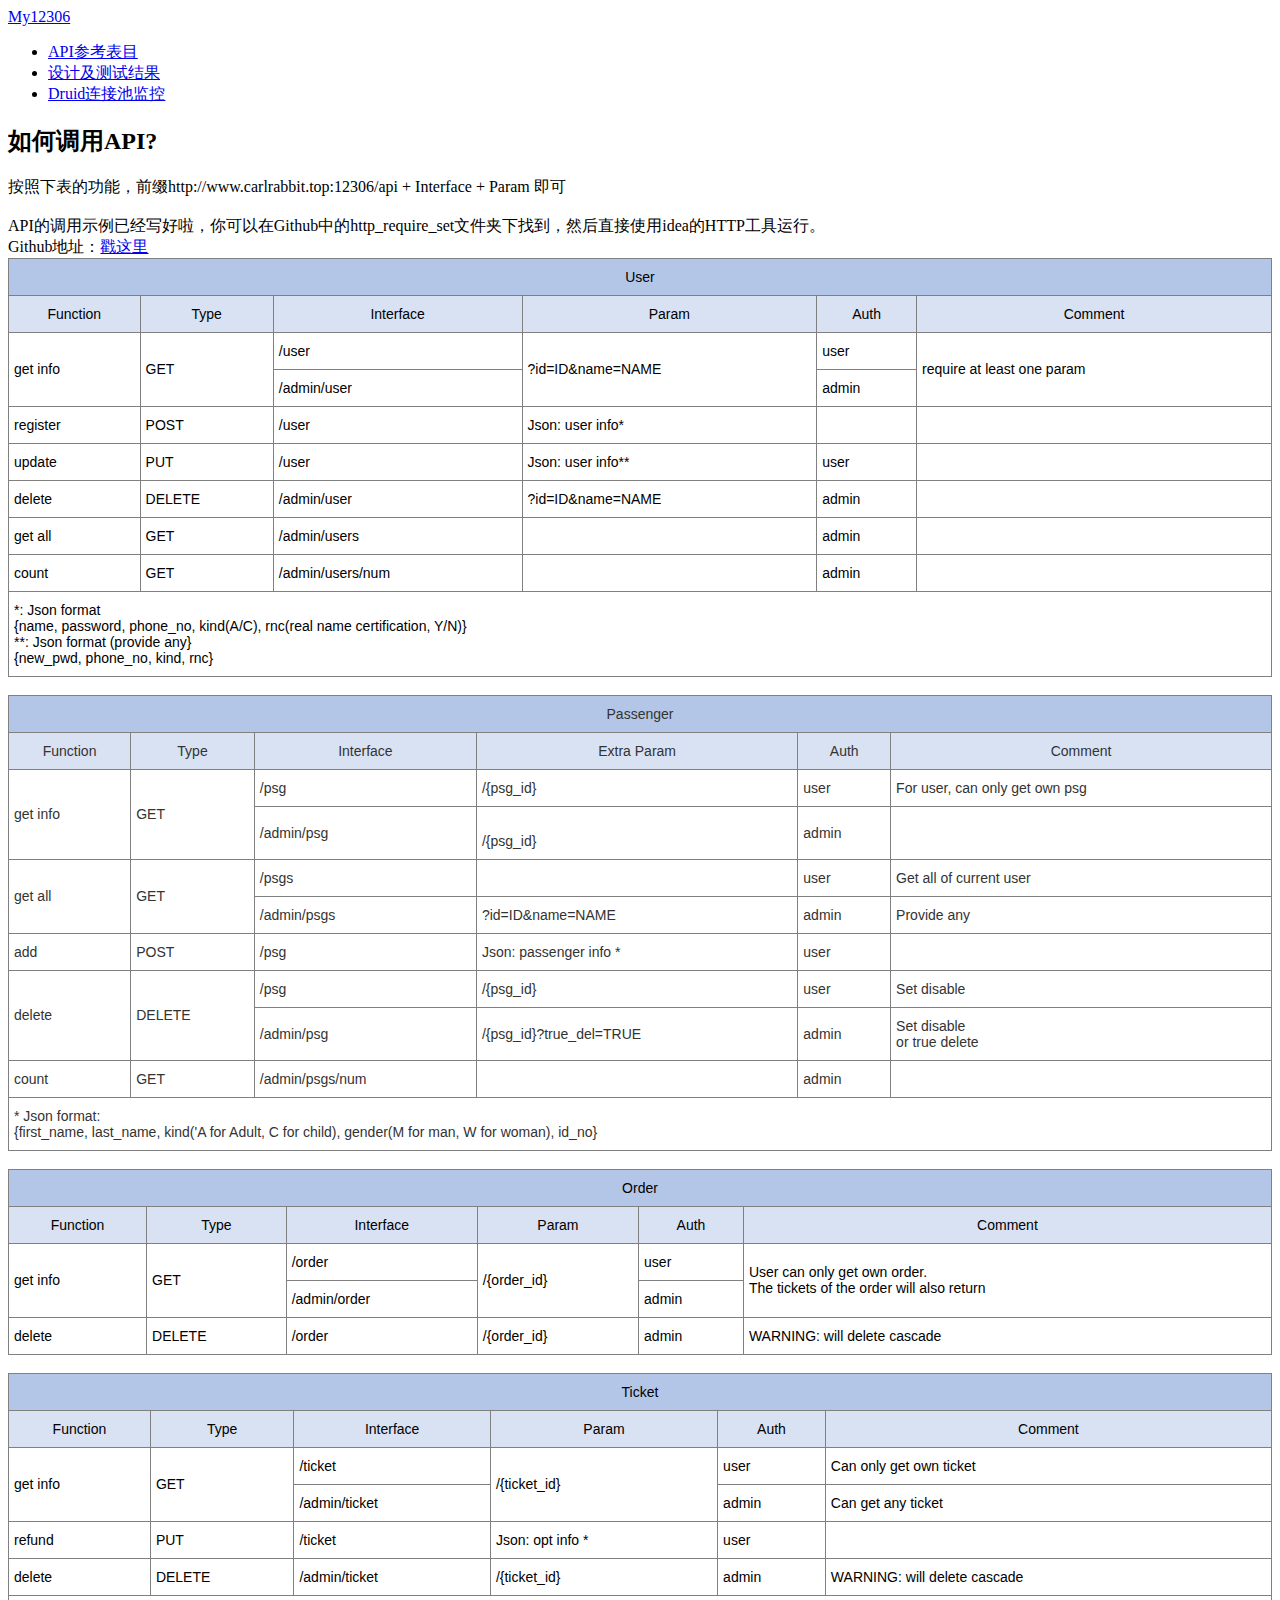
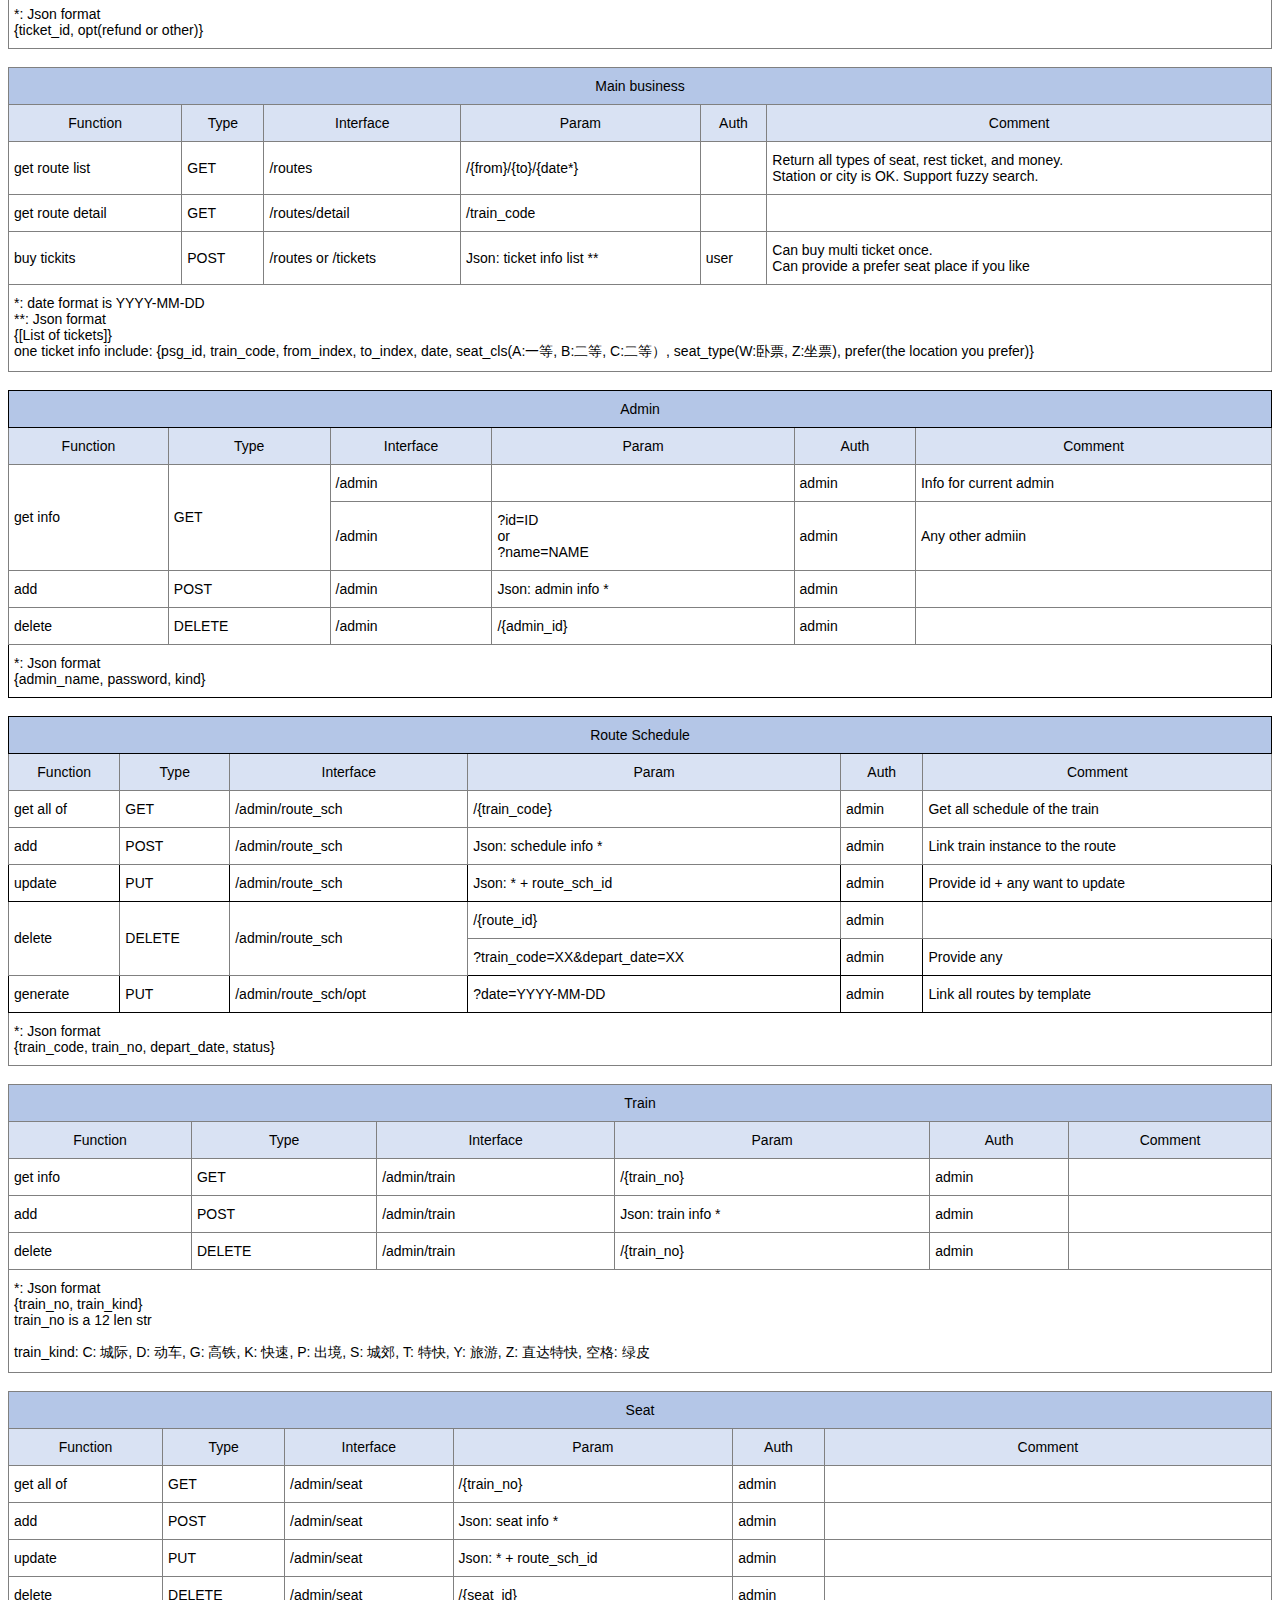
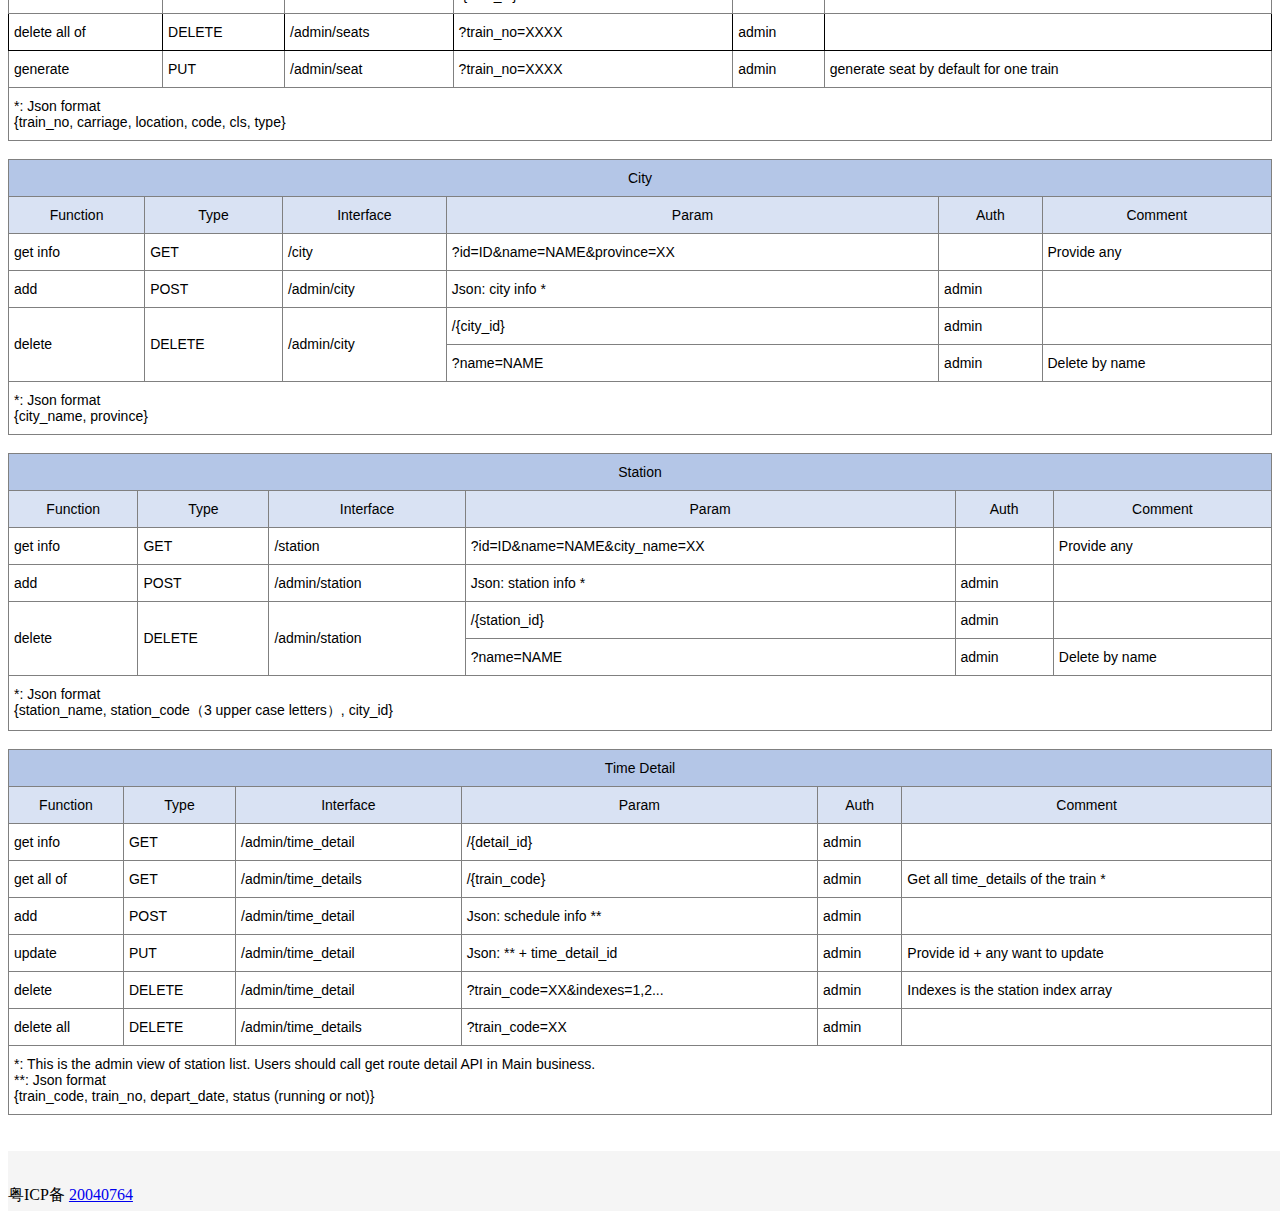
==== my12306_web/src/main/resources/static/api_help.html @ e2ba30c8 "web finished" ====
<!DOCTYPE html>
<html lang="en">
<head>
    <meta charset="utf-8">
    <meta http-equiv="X-UA-Compatible" content="IE=edge">
    <meta name="viewport" content="width=device-width, initial-scale=1">

    <title>My12306 API参考表目</title>

    <link href="/webjars/bootstrap/3.3.7/css/bootstrap.min.css" rel="stylesheet">
    <script src="/webjars/jquery/1.12.4/jquery.min.js"></script>
    <script src="/webjars/bootstrap/3.3.7/js/bootstrap.min.js"></script>
    <link href="css/style.css" rel="stylesheet">

</head>
<body>

<div class="container-fluid">
    <div class="row">
        <div class="col-md-12">
            <nav class="navbar navbar-default navbar-static-top" role="navigation">
                <div class="container-fluid">
                    <div class="navbar-header">
                        <a class="navbar-brand" href="index.html">My12306</a>
                    </div>
                    <div>
                        <ul class="nav navbar-nav">
                            <li><a href="api_help.html">API参考表目</a></li>
                            <li><a href="diagrams.html">设计及测试结果</a></li>
                            <li><a href="http://www.carlrabbit.top:12306/druid" target="_blank">
                                Druid连接池监控</a></li>
                        </ul>
                    </div>
                </div>
            </nav>

            <div class="jumbotron">
                <h2>
                    如何调用API?
                </h2>

                <div>
                    按照下表的功能，前缀http://www.carlrabbit.top:12306/api + Interface + Param 即可
                </div>
                <br>

                <div>
                    API的调用示例已经写好啦，你可以在Github中的http_require_set文件夹下找到，然后直接使用idea的HTTP工具运行。
                </div>


                <div>
                    Github地址：<a href="https://github.com/Carl-Rabbit/my12306">戳这里</a>
                </div>
            </div>
        </div>
    </div>

    <!--    user-->
    <div class="row col-md-10 col-md-offset-1">
        <table style="width:100%;border-collapse:collapse;border-spacing:0" class="tg">
            <thead>
            <tr>
                <th style="background-color:#b4c6e7;border-color:inherit;border-style:solid;border-width:1px;font-family:Arial, sans-serif;font-size:14px;font-weight:normal;overflow:hidden;padding:10px 5px;text-align:center;vertical-align:top;word-break:normal"
                    colspan="6">User
                </th>
            </tr>
            </thead>
            <tbody>
            <tr>
                <td style="background-color:#d9e2f3;border-color:inherit;border-style:solid;border-width:1px;font-family:Arial, sans-serif;font-size:14px;overflow:hidden;padding:10px 5px;text-align:center;vertical-align:middle;word-break:normal">
                    Function
                </td>
                <td style="background-color:#d9e2f3;border-color:inherit;border-style:solid;border-width:1px;font-family:Arial, sans-serif;font-size:14px;overflow:hidden;padding:10px 5px;text-align:center;vertical-align:middle;word-break:normal">
                    Type
                </td>
                <td style="background-color:#d9e2f3;border-color:inherit;border-style:solid;border-width:1px;font-family:Arial, sans-serif;font-size:14px;overflow:hidden;padding:10px 5px;text-align:center;vertical-align:middle;word-break:normal">
                    Interface
                </td>
                <td style="background-color:#d9e2f3;border-color:inherit;border-style:solid;border-width:1px;font-family:Arial, sans-serif;font-size:14px;overflow:hidden;padding:10px 5px;text-align:center;vertical-align:middle;word-break:normal">
                    Param
                </td>
                <td style="background-color:#d9e2f3;border-color:inherit;border-style:solid;border-width:1px;font-family:Arial, sans-serif;font-size:14px;overflow:hidden;padding:10px 5px;text-align:center;vertical-align:middle;word-break:normal">
                    Auth
                </td>
                <td style="background-color:#d9e2f3;border-color:inherit;border-style:solid;border-width:1px;font-family:Arial, sans-serif;font-size:14px;overflow:hidden;padding:10px 5px;text-align:center;vertical-align:middle;word-break:normal">
                    Comment
                </td>
            </tr>
            <tr>
                <td style="border-color:inherit;border-style:solid;border-width:1px;font-family:Arial, sans-serif;font-size:14px;overflow:hidden;padding:10px 5px;text-align:left;vertical-align:middle;word-break:normal"
                    rowspan="2">get info
                </td>
                <td style="border-color:inherit;border-style:solid;border-width:1px;font-family:Arial, sans-serif;font-size:14px;overflow:hidden;padding:10px 5px;text-align:left;vertical-align:middle;word-break:normal"
                    rowspan="2">GET
                </td>
                <td style="border-color:inherit;border-style:solid;border-width:1px;font-family:Arial, sans-serif;font-size:14px;overflow:hidden;padding:10px 5px;text-align:left;vertical-align:middle;word-break:normal">
                    /user
                </td>
                <td style="border-color:inherit;border-style:solid;border-width:1px;font-family:Arial, sans-serif;font-size:14px;overflow:hidden;padding:10px 5px;text-align:left;vertical-align:middle;word-break:normal"
                    rowspan="2"><span style="font-weight:400;font-style:normal">?id=ID&amp;name=NAME</span><br></td>
                <td style="border-color:inherit;border-style:solid;border-width:1px;font-family:Arial, sans-serif;font-size:14px;overflow:hidden;padding:10px 5px;text-align:left;vertical-align:middle;word-break:normal">
                    user
                </td>
                <td style="border-color:inherit;border-style:solid;border-width:1px;font-family:Arial, sans-serif;font-size:14px;overflow:hidden;padding:10px 5px;text-align:left;vertical-align:middle;word-break:normal"
                    rowspan="2"><span style="font-weight:400;font-style:normal">require at least one param</span><br>
                </td>
            </tr>
            <tr>
                <td style="border-color:inherit;border-style:solid;border-width:1px;font-family:Arial, sans-serif;font-size:14px;overflow:hidden;padding:10px 5px;text-align:left;vertical-align:middle;word-break:normal">
                    /admin/user
                </td>
                <td style="border-color:inherit;border-style:solid;border-width:1px;font-family:Arial, sans-serif;font-size:14px;overflow:hidden;padding:10px 5px;text-align:left;vertical-align:middle;word-break:normal">
                    admin
                </td>
            </tr>
            <tr>
                <td style="border-color:inherit;border-style:solid;border-width:1px;font-family:Arial, sans-serif;font-size:14px;overflow:hidden;padding:10px 5px;text-align:left;vertical-align:middle;word-break:normal">
                    register
                </td>
                <td style="border-color:inherit;border-style:solid;border-width:1px;font-family:Arial, sans-serif;font-size:14px;overflow:hidden;padding:10px 5px;text-align:left;vertical-align:middle;word-break:normal">
                    POST
                </td>
                <td style="border-color:inherit;border-style:solid;border-width:1px;font-family:Arial, sans-serif;font-size:14px;overflow:hidden;padding:10px 5px;text-align:left;vertical-align:middle;word-break:normal">
                    /user
                </td>
                <td style="border-color:inherit;border-style:solid;border-width:1px;font-family:Arial, sans-serif;font-size:14px;overflow:hidden;padding:10px 5px;text-align:left;vertical-align:middle;word-break:normal">
                    Json: user info*
                </td>
                <td style="border-color:inherit;border-style:solid;border-width:1px;font-family:Arial, sans-serif;font-size:14px;overflow:hidden;padding:10px 5px;text-align:left;vertical-align:middle;word-break:normal"></td>
                <td style="border-color:inherit;border-style:solid;border-width:1px;font-family:Arial, sans-serif;font-size:14px;overflow:hidden;padding:10px 5px;text-align:left;vertical-align:middle;word-break:normal"></td>
            </tr>
            <tr>
                <td style="border-color:inherit;border-style:solid;border-width:1px;font-family:Arial, sans-serif;font-size:14px;overflow:hidden;padding:10px 5px;text-align:left;vertical-align:middle;word-break:normal">
                    update
                </td>
                <td style="border-color:inherit;border-style:solid;border-width:1px;font-family:Arial, sans-serif;font-size:14px;overflow:hidden;padding:10px 5px;text-align:left;vertical-align:middle;word-break:normal">
                    PUT
                </td>
                <td style="border-color:inherit;border-style:solid;border-width:1px;font-family:Arial, sans-serif;font-size:14px;overflow:hidden;padding:10px 5px;text-align:left;vertical-align:middle;word-break:normal">
                    /user
                </td>
                <td style="border-color:inherit;border-style:solid;border-width:1px;font-family:Arial, sans-serif;font-size:14px;overflow:hidden;padding:10px 5px;text-align:left;vertical-align:middle;word-break:normal">
                    Json: user info**
                </td>
                <td style="border-color:inherit;border-style:solid;border-width:1px;font-family:Arial, sans-serif;font-size:14px;overflow:hidden;padding:10px 5px;text-align:left;vertical-align:middle;word-break:normal">
                    user
                </td>
                <td style="border-color:inherit;border-style:solid;border-width:1px;font-family:Arial, sans-serif;font-size:14px;overflow:hidden;padding:10px 5px;text-align:left;vertical-align:middle;word-break:normal"></td>
            </tr>
            <tr>
                <td style="border-color:inherit;border-style:solid;border-width:1px;font-family:Arial, sans-serif;font-size:14px;overflow:hidden;padding:10px 5px;text-align:left;vertical-align:top;word-break:normal">
                    delete
                </td>
                <td style="border-color:inherit;border-style:solid;border-width:1px;font-family:Arial, sans-serif;font-size:14px;overflow:hidden;padding:10px 5px;text-align:left;vertical-align:top;word-break:normal">
                    DELETE
                </td>
                <td style="border-color:inherit;border-style:solid;border-width:1px;font-family:Arial, sans-serif;font-size:14px;overflow:hidden;padding:10px 5px;text-align:left;vertical-align:top;word-break:normal">
                    /admin/user
                </td>
                <td style="border-color:inherit;border-style:solid;border-width:1px;font-family:Arial, sans-serif;font-size:14px;overflow:hidden;padding:10px 5px;text-align:left;vertical-align:top;word-break:normal">
                    ?id=ID&amp;name=NAME
                </td>
                <td style="border-color:inherit;border-style:solid;border-width:1px;font-family:Arial, sans-serif;font-size:14px;overflow:hidden;padding:10px 5px;text-align:left;vertical-align:top;word-break:normal">
                    admin
                </td>
                <td style="border-color:inherit;border-style:solid;border-width:1px;font-family:Arial, sans-serif;font-size:14px;overflow:hidden;padding:10px 5px;text-align:left;vertical-align:top;word-break:normal"></td>
            </tr>
            <tr>
                <td style="border-color:inherit;border-style:solid;border-width:1px;font-family:Arial, sans-serif;font-size:14px;overflow:hidden;padding:10px 5px;text-align:left;vertical-align:middle;word-break:normal">
                    get all
                </td>
                <td style="border-color:inherit;border-style:solid;border-width:1px;font-family:Arial, sans-serif;font-size:14px;overflow:hidden;padding:10px 5px;text-align:left;vertical-align:middle;word-break:normal">
                    GET
                </td>
                <td style="border-color:inherit;border-style:solid;border-width:1px;font-family:Arial, sans-serif;font-size:14px;overflow:hidden;padding:10px 5px;text-align:left;vertical-align:middle;word-break:normal">
                    /admin/users
                </td>
                <td style="border-color:inherit;border-style:solid;border-width:1px;font-family:Arial, sans-serif;font-size:14px;overflow:hidden;padding:10px 5px;text-align:left;vertical-align:middle;word-break:normal"></td>
                <td style="border-color:inherit;border-style:solid;border-width:1px;font-family:Arial, sans-serif;font-size:14px;overflow:hidden;padding:10px 5px;text-align:left;vertical-align:middle;word-break:normal">
                    admin
                </td>
                <td style="border-color:inherit;border-style:solid;border-width:1px;font-family:Arial, sans-serif;font-size:14px;overflow:hidden;padding:10px 5px;text-align:left;vertical-align:middle;word-break:normal"></td>
            </tr>
            <tr>
                <td style="border-color:inherit;border-style:solid;border-width:1px;font-family:Arial, sans-serif;font-size:14px;overflow:hidden;padding:10px 5px;text-align:left;vertical-align:middle;word-break:normal">
                    count
                </td>
                <td style="border-color:inherit;border-style:solid;border-width:1px;font-family:Arial, sans-serif;font-size:14px;overflow:hidden;padding:10px 5px;text-align:left;vertical-align:middle;word-break:normal">
                    GET
                </td>
                <td style="border-color:inherit;border-style:solid;border-width:1px;font-family:Arial, sans-serif;font-size:14px;overflow:hidden;padding:10px 5px;text-align:left;vertical-align:middle;word-break:normal">
                    /admin/users/num
                </td>
                <td style="border-color:inherit;border-style:solid;border-width:1px;font-family:Arial, sans-serif;font-size:14px;overflow:hidden;padding:10px 5px;text-align:left;vertical-align:middle;word-break:normal"></td>
                <td style="border-color:inherit;border-style:solid;border-width:1px;font-family:Arial, sans-serif;font-size:14px;overflow:hidden;padding:10px 5px;text-align:left;vertical-align:middle;word-break:normal">
                    admin
                </td>
                <td style="border-color:inherit;border-style:solid;border-width:1px;font-family:Arial, sans-serif;font-size:14px;overflow:hidden;padding:10px 5px;text-align:left;vertical-align:middle;word-break:normal"></td>
            </tr>
            <tr>
                <td style="border-color:inherit;border-style:solid;border-width:1px;font-family:Arial, sans-serif;font-size:14px;overflow:hidden;padding:10px 5px;text-align:left;vertical-align:top;word-break:normal"
                    colspan="6">*: Json format<br>{name, password, phone_no, kind(A/C), rnc(real name certification,
                    Y/N)}<br>**: Json format (provide any}<br>{new_pwd, phone_no, kind, rnc}
                </td>
            </tr>
            </tbody>
        </table>
    </div>

    <!--    psg-->
    <div class="row col-md-10 col-md-offset-1">
        <br>
        <table style="width:100%;border-collapse:collapse;border-spacing:0" class="tg">
            <thead>
            <tr>
                <th style="background-color:#b4c6e7;border-color:inherit;border-style:solid;border-width:1px;color:#333;font-family:Arial, sans-serif;font-size:14px;font-weight:normal;overflow:hidden;padding:10px 5px;text-align:center;vertical-align:top;word-break:normal"
                    colspan="6">Passenger
                </th>
            </tr>
            </thead>
            <tbody>
            <tr>
                <td style="background-color:#d9e2f3;border-color:inherit;border-style:solid;border-width:1px;color:#333;font-family:Arial, sans-serif;font-size:14px;overflow:hidden;padding:10px 5px;text-align:center;vertical-align:middle;word-break:normal">
                    Function
                </td>
                <td style="background-color:#d9e2f3;border-color:inherit;border-style:solid;border-width:1px;color:#333;font-family:Arial, sans-serif;font-size:14px;overflow:hidden;padding:10px 5px;text-align:center;vertical-align:middle;word-break:normal">
                    Type
                </td>
                <td style="background-color:#d9e2f3;border-color:inherit;border-style:solid;border-width:1px;color:#333;font-family:Arial, sans-serif;font-size:14px;overflow:hidden;padding:10px 5px;text-align:center;vertical-align:middle;word-break:normal">
                    Interface
                </td>
                <td style="background-color:#d9e2f3;border-color:inherit;border-style:solid;border-width:1px;color:#333;font-family:Arial, sans-serif;font-size:14px;overflow:hidden;padding:10px 5px;text-align:center;vertical-align:middle;word-break:normal">
                    Extra Param
                </td>
                <td style="background-color:#d9e2f3;border-color:inherit;border-style:solid;border-width:1px;color:#333;font-family:Arial, sans-serif;font-size:14px;overflow:hidden;padding:10px 5px;text-align:center;vertical-align:middle;word-break:normal">
                    Auth
                </td>
                <td style="background-color:#d9e2f3;border-color:inherit;border-style:solid;border-width:1px;color:#333;font-family:Arial, sans-serif;font-size:14px;overflow:hidden;padding:10px 5px;text-align:center;vertical-align:middle;word-break:normal">
                    Comment
                </td>
            </tr>
            <tr>
                <td style="background-color:#fff;border-color:inherit;border-style:solid;border-width:1px;color:#333;font-family:Arial, sans-serif;font-size:14px;overflow:hidden;padding:10px 5px;text-align:left;vertical-align:middle;word-break:normal"
                    rowspan="2">get info
                </td>
                <td style="background-color:#fff;border-color:inherit;border-style:solid;border-width:1px;color:#333;font-family:Arial, sans-serif;font-size:14px;overflow:hidden;padding:10px 5px;text-align:left;vertical-align:middle;word-break:normal"
                    rowspan="2">GET
                </td>
                <td style="background-color:#fff;border-color:inherit;border-style:solid;border-width:1px;color:#333;font-family:Arial, sans-serif;font-size:14px;overflow:hidden;padding:10px 5px;text-align:left;vertical-align:middle;word-break:normal">
                    /psg
                </td>
                <td style="background-color:#fff;border-color:inherit;border-style:solid;border-width:1px;color:#333;font-family:Arial, sans-serif;font-size:14px;overflow:hidden;padding:10px 5px;text-align:left;vertical-align:middle;word-break:normal">
                    /{psg_id}<br></td>
                <td style="background-color:#fff;border-color:inherit;border-style:solid;border-width:1px;color:#333;font-family:Arial, sans-serif;font-size:14px;overflow:hidden;padding:10px 5px;text-align:left;vertical-align:middle;word-break:normal">
                    user
                </td>
                <td style="background-color:#fff;border-color:inherit;border-style:solid;border-width:1px;color:#333;font-family:Arial, sans-serif;font-size:14px;overflow:hidden;padding:10px 5px;text-align:left;vertical-align:middle;word-break:normal">
                    For user, can only get own psg
                </td>
            </tr>
            <tr>
                <td style="background-color:#fff;border-color:inherit;border-style:solid;border-width:1px;color:#333;font-family:Arial, sans-serif;font-size:14px;overflow:hidden;padding:10px 5px;text-align:left;vertical-align:middle;word-break:normal">
                    /admin/psg
                </td>
                <td style="background-color:#fff;border-color:inherit;border-style:solid;border-width:1px;color:#333;font-family:Arial, sans-serif;font-size:14px;overflow:hidden;padding:10px 5px;text-align:left;vertical-align:middle;word-break:normal">
                    <br>/{psg_id}<br></td>
                <td style="background-color:#fff;border-color:inherit;border-style:solid;border-width:1px;color:#333;font-family:Arial, sans-serif;font-size:14px;overflow:hidden;padding:10px 5px;text-align:left;vertical-align:middle;word-break:normal">
                    admin
                </td>
                <td style="background-color:#fff;border-color:inherit;border-style:solid;border-width:1px;color:#333;font-family:Arial, sans-serif;font-size:14px;overflow:hidden;padding:10px 5px;text-align:left;vertical-align:middle;word-break:normal"></td>
            </tr>
            <tr>
                <td style="background-color:#fff;border-color:inherit;border-style:solid;border-width:1px;color:#333;font-family:Arial, sans-serif;font-size:14px;overflow:hidden;padding:10px 5px;text-align:left;vertical-align:middle;word-break:normal"
                    rowspan="2">get all
                </td>
                <td style="background-color:#fff;border-color:inherit;border-style:solid;border-width:1px;color:#333;font-family:Arial, sans-serif;font-size:14px;overflow:hidden;padding:10px 5px;text-align:left;vertical-align:middle;word-break:normal"
                    rowspan="2">GET
                </td>
                <td style="background-color:#fff;border-color:inherit;border-style:solid;border-width:1px;color:#333;font-family:Arial, sans-serif;font-size:14px;overflow:hidden;padding:10px 5px;text-align:left;vertical-align:middle;word-break:normal">
                    /psgs
                </td>
                <td style="background-color:#fff;border-color:inherit;border-style:solid;border-width:1px;color:#333;font-family:Arial, sans-serif;font-size:14px;overflow:hidden;padding:10px 5px;text-align:left;vertical-align:middle;word-break:normal"></td>
                <td style="background-color:#fff;border-color:inherit;border-style:solid;border-width:1px;color:#333;font-family:Arial, sans-serif;font-size:14px;overflow:hidden;padding:10px 5px;text-align:left;vertical-align:middle;word-break:normal">
                    user
                </td>
                <td style="background-color:#fff;border-color:inherit;border-style:solid;border-width:1px;color:#333;font-family:Arial, sans-serif;font-size:14px;overflow:hidden;padding:10px 5px;text-align:left;vertical-align:middle;word-break:normal">
                    Get all of current user
                </td>
            </tr>
            <tr>
                <td style="background-color:#fff;border-color:inherit;border-style:solid;border-width:1px;color:#333;font-family:Arial, sans-serif;font-size:14px;overflow:hidden;padding:10px 5px;text-align:left;vertical-align:middle;word-break:normal">
                    /admin/psgs
                </td>
                <td style="background-color:#fff;border-color:inherit;border-style:solid;border-width:1px;color:#333;font-family:Arial, sans-serif;font-size:14px;overflow:hidden;padding:10px 5px;text-align:left;vertical-align:middle;word-break:normal">
                    <span style="font-weight:400;font-style:normal">?id=ID&amp;name=NAME</span><br></td>
                <td style="background-color:#fff;border-color:inherit;border-style:solid;border-width:1px;color:#333;font-family:Arial, sans-serif;font-size:14px;overflow:hidden;padding:10px 5px;text-align:left;vertical-align:middle;word-break:normal">
                    admin
                </td>
                <td style="background-color:#fff;border-color:inherit;border-style:solid;border-width:1px;color:#333;font-family:Arial, sans-serif;font-size:14px;overflow:hidden;padding:10px 5px;text-align:left;vertical-align:middle;word-break:normal">
                    Provide any
                </td>
            </tr>
            <tr>
                <td style="background-color:#fff;border-color:inherit;border-style:solid;border-width:1px;color:#333;font-family:Arial, sans-serif;font-size:14px;overflow:hidden;padding:10px 5px;text-align:left;vertical-align:middle;word-break:normal">
                    add
                </td>
                <td style="background-color:#fff;border-color:inherit;border-style:solid;border-width:1px;color:#333;font-family:Arial, sans-serif;font-size:14px;overflow:hidden;padding:10px 5px;text-align:left;vertical-align:middle;word-break:normal">
                    POST
                </td>
                <td style="background-color:#fff;border-color:inherit;border-style:solid;border-width:1px;color:#333;font-family:Arial, sans-serif;font-size:14px;overflow:hidden;padding:10px 5px;text-align:left;vertical-align:middle;word-break:normal">
                    /psg
                </td>
                <td style="background-color:#fff;border-color:inherit;border-style:solid;border-width:1px;color:#333;font-family:Arial, sans-serif;font-size:14px;overflow:hidden;padding:10px 5px;text-align:left;vertical-align:middle;word-break:normal">
                    Json: passenger info *
                </td>
                <td style="background-color:#fff;border-color:inherit;border-style:solid;border-width:1px;color:#333;font-family:Arial, sans-serif;font-size:14px;overflow:hidden;padding:10px 5px;text-align:left;vertical-align:middle;word-break:normal">
                    user
                </td>
                <td style="background-color:#fff;border-color:inherit;border-style:solid;border-width:1px;color:#333;font-family:Arial, sans-serif;font-size:14px;overflow:hidden;padding:10px 5px;text-align:left;vertical-align:middle;word-break:normal"></td>
            </tr>
            <tr>
                <td style="background-color:#fff;border-color:inherit;border-style:solid;border-width:1px;color:#333;font-family:Arial, sans-serif;font-size:14px;overflow:hidden;padding:10px 5px;text-align:left;vertical-align:middle;word-break:normal"
                    rowspan="2">delete
                </td>
                <td style="background-color:#fff;border-color:inherit;border-style:solid;border-width:1px;color:#333;font-family:Arial, sans-serif;font-size:14px;overflow:hidden;padding:10px 5px;text-align:left;vertical-align:middle;word-break:normal"
                    rowspan="2">DELETE
                </td>
                <td style="background-color:#fff;border-color:inherit;border-style:solid;border-width:1px;color:#333;font-family:Arial, sans-serif;font-size:14px;overflow:hidden;padding:10px 5px;text-align:left;vertical-align:middle;word-break:normal">
                    <span style="font-weight:400;font-style:normal">/psg</span><br></td>
                <td style="background-color:#fff;border-color:inherit;border-style:solid;border-width:1px;color:#333;font-family:Arial, sans-serif;font-size:14px;overflow:hidden;padding:10px 5px;text-align:left;vertical-align:middle;word-break:normal">
                    /{psg_id}
                </td>
                <td style="background-color:#fff;border-color:inherit;border-style:solid;border-width:1px;color:#333;font-family:Arial, sans-serif;font-size:14px;overflow:hidden;padding:10px 5px;text-align:left;vertical-align:middle;word-break:normal">
                    user
                </td>
                <td style="background-color:#fff;border-color:inherit;border-style:solid;border-width:1px;color:#333;font-family:Arial, sans-serif;font-size:14px;overflow:hidden;padding:10px 5px;text-align:left;vertical-align:middle;word-break:normal">
                    Set disable
                </td>
            </tr>
            <tr>
                <td style="background-color:#fff;border-color:inherit;border-style:solid;border-width:1px;color:#333;font-family:Arial, sans-serif;font-size:14px;overflow:hidden;padding:10px 5px;text-align:left;vertical-align:middle;word-break:normal">
                    /admin<span style="font-weight:400;font-style:normal">/psg</span></td>
                <td style="background-color:#fff;border-color:inherit;border-style:solid;border-width:1px;color:#333;font-family:Arial, sans-serif;font-size:14px;overflow:hidden;padding:10px 5px;text-align:left;vertical-align:middle;word-break:normal">
                    /{psg_id}?true_del=TRUE
                </td>
                <td style="background-color:#fff;border-color:inherit;border-style:solid;border-width:1px;color:#333;font-family:Arial, sans-serif;font-size:14px;overflow:hidden;padding:10px 5px;text-align:left;vertical-align:middle;word-break:normal">
                    admin
                </td>
                <td style="background-color:#fff;border-color:inherit;border-style:solid;border-width:1px;color:#333;font-family:Arial, sans-serif;font-size:14px;overflow:hidden;padding:10px 5px;text-align:left;vertical-align:middle;word-break:normal">
                    Set disable<br>or true delete
                </td>
            </tr>
            <tr>
                <td style="background-color:#fff;border-color:inherit;border-style:solid;border-width:1px;color:#333;font-family:Arial, sans-serif;font-size:14px;overflow:hidden;padding:10px 5px;text-align:left;vertical-align:middle;word-break:normal">
                    count
                </td>
                <td style="background-color:#fff;border-color:inherit;border-style:solid;border-width:1px;color:#333;font-family:Arial, sans-serif;font-size:14px;overflow:hidden;padding:10px 5px;text-align:left;vertical-align:middle;word-break:normal">
                    GET
                </td>
                <td style="background-color:#fff;border-color:inherit;border-style:solid;border-width:1px;color:#333;font-family:Arial, sans-serif;font-size:14px;overflow:hidden;padding:10px 5px;text-align:left;vertical-align:middle;word-break:normal">
                    /admin/psgs/num
                </td>
                <td style="background-color:#fff;border-color:inherit;border-style:solid;border-width:1px;color:#333;font-family:Arial, sans-serif;font-size:14px;overflow:hidden;padding:10px 5px;text-align:left;vertical-align:middle;word-break:normal"></td>
                <td style="background-color:#fff;border-color:inherit;border-style:solid;border-width:1px;color:#333;font-family:Arial, sans-serif;font-size:14px;overflow:hidden;padding:10px 5px;text-align:left;vertical-align:middle;word-break:normal">
                    admin
                </td>
                <td style="background-color:#fff;border-color:inherit;border-style:solid;border-width:1px;color:#333;font-family:Arial, sans-serif;font-size:14px;overflow:hidden;padding:10px 5px;text-align:left;vertical-align:middle;word-break:normal"></td>
            </tr>
            <tr>
                <td style="background-color:#fff;border-color:inherit;border-style:solid;border-width:1px;color:#333;font-family:Arial, sans-serif;font-size:14px;overflow:hidden;padding:10px 5px;text-align:left;vertical-align:top;word-break:normal"
                    colspan="6">* Json format:<br>{first_name, last_name, kind('A for Adult, C for child), gender(M for
                    man, W for woman), id_no}
                </td>
            </tr>
            </tbody>
        </table>
    </div>

    <!--    order-->
    <div class="row col-md-10 col-md-offset-1">
        <br>
        <table style="width:100%;border-collapse:collapse;border-spacing:0" class="tg">
            <thead>
            <tr>
                <th style="background-color:#b4c6e7;border-color:inherit;border-style:solid;border-width:1px;font-family:Arial, sans-serif;font-size:14px;font-weight:normal;overflow:hidden;padding:10px 5px;text-align:center;vertical-align:top;word-break:normal"
                    colspan="6">Order
                </th>
            </tr>
            </thead>
            <tbody>
            <tr>
                <td style="background-color:#d9e2f3;border-color:inherit;border-style:solid;border-width:1px;font-family:Arial, sans-serif;font-size:14px;overflow:hidden;padding:10px 5px;text-align:center;vertical-align:middle;word-break:normal">
                    Function
                </td>
                <td style="background-color:#d9e2f3;border-color:inherit;border-style:solid;border-width:1px;font-family:Arial, sans-serif;font-size:14px;overflow:hidden;padding:10px 5px;text-align:center;vertical-align:middle;word-break:normal">
                    Type
                </td>
                <td style="background-color:#d9e2f3;border-color:inherit;border-style:solid;border-width:1px;font-family:Arial, sans-serif;font-size:14px;overflow:hidden;padding:10px 5px;text-align:center;vertical-align:middle;word-break:normal">
                    Interface
                </td>
                <td style="background-color:#d9e2f3;border-color:inherit;border-style:solid;border-width:1px;font-family:Arial, sans-serif;font-size:14px;overflow:hidden;padding:10px 5px;text-align:center;vertical-align:middle;word-break:normal">
                    Param
                </td>
                <td style="background-color:#d9e2f3;border-color:inherit;border-style:solid;border-width:1px;font-family:Arial, sans-serif;font-size:14px;overflow:hidden;padding:10px 5px;text-align:center;vertical-align:middle;word-break:normal">
                    Auth
                </td>
                <td style="background-color:#d9e2f3;border-color:inherit;border-style:solid;border-width:1px;font-family:Arial, sans-serif;font-size:14px;overflow:hidden;padding:10px 5px;text-align:center;vertical-align:middle;word-break:normal">
                    Comment
                </td>
            </tr>
            <tr>
                <td style="border-color:inherit;border-style:solid;border-width:1px;font-family:Arial, sans-serif;font-size:14px;overflow:hidden;padding:10px 5px;text-align:left;vertical-align:middle;word-break:normal"
                    rowspan="2">get info
                </td>
                <td style="border-color:inherit;border-style:solid;border-width:1px;font-family:Arial, sans-serif;font-size:14px;overflow:hidden;padding:10px 5px;text-align:left;vertical-align:middle;word-break:normal"
                    rowspan="2">GET
                </td>
                <td style="border-color:inherit;border-style:solid;border-width:1px;font-family:Arial, sans-serif;font-size:14px;overflow:hidden;padding:10px 5px;text-align:left;vertical-align:middle;word-break:normal">
                    /order
                </td>
                <td style="border-color:inherit;border-style:solid;border-width:1px;font-family:Arial, sans-serif;font-size:14px;overflow:hidden;padding:10px 5px;text-align:left;vertical-align:middle;word-break:normal"
                    rowspan="2"><span style="font-weight:400;font-style:normal">/{order_id}</span></td>
                <td style="border-color:inherit;border-style:solid;border-width:1px;font-family:Arial, sans-serif;font-size:14px;overflow:hidden;padding:10px 5px;text-align:left;vertical-align:middle;word-break:normal">
                    user
                </td>
                <td style="border-color:inherit;border-style:solid;border-width:1px;font-family:Arial, sans-serif;font-size:14px;overflow:hidden;padding:10px 5px;text-align:left;vertical-align:middle;word-break:normal"
                    rowspan="2">User can only get own order.<br>The tickets of the order will also return
                </td>
            </tr>
            <tr>
                <td style="border-color:inherit;border-style:solid;border-width:1px;font-family:Arial, sans-serif;font-size:14px;overflow:hidden;padding:10px 5px;text-align:left;vertical-align:middle;word-break:normal">
                    /admin/order
                </td>
                <td style="border-color:inherit;border-style:solid;border-width:1px;font-family:Arial, sans-serif;font-size:14px;overflow:hidden;padding:10px 5px;text-align:left;vertical-align:middle;word-break:normal">
                    admin
                </td>
            </tr>
            <tr>
                <td style="border-color:inherit;border-style:solid;border-width:1px;font-family:Arial, sans-serif;font-size:14px;overflow:hidden;padding:10px 5px;text-align:left;vertical-align:middle;word-break:normal">
                    delete
                </td>
                <td style="border-color:inherit;border-style:solid;border-width:1px;font-family:Arial, sans-serif;font-size:14px;overflow:hidden;padding:10px 5px;text-align:left;vertical-align:middle;word-break:normal">
                    DELETE
                </td>
                <td style="border-color:inherit;border-style:solid;border-width:1px;font-family:Arial, sans-serif;font-size:14px;overflow:hidden;padding:10px 5px;text-align:left;vertical-align:middle;word-break:normal">
                    /order
                </td>
                <td style="border-color:inherit;border-style:solid;border-width:1px;font-family:Arial, sans-serif;font-size:14px;overflow:hidden;padding:10px 5px;text-align:left;vertical-align:middle;word-break:normal">
                    /{order_id}
                </td>
                <td style="border-color:inherit;border-style:solid;border-width:1px;font-family:Arial, sans-serif;font-size:14px;overflow:hidden;padding:10px 5px;text-align:left;vertical-align:middle;word-break:normal">
                    admin
                </td>
                <td style="border-color:inherit;border-style:solid;border-width:1px;font-family:Arial, sans-serif;font-size:14px;overflow:hidden;padding:10px 5px;text-align:left;vertical-align:middle;word-break:normal">
                    WARNING: will delete cascade
                </td>
            </tr>
            </tbody>
        </table>
    </div>

    <!--    ticket-->
    <div class="row col-md-10 col-md-offset-1">
        <br>
        <table style="width:100%;border-collapse:collapse;border-spacing:0" class="tg">
            <thead>
            <tr>
                <th style="background-color:#b4c6e7;border-color:inherit;border-style:solid;border-width:1px;font-family:Arial, sans-serif;font-size:14px;font-weight:normal;overflow:hidden;padding:10px 5px;text-align:center;vertical-align:top;word-break:normal"
                    colspan="6">Ticket
                </th>
            </tr>
            </thead>
            <tbody>
            <tr>
                <td style="background-color:#d9e2f3;border-color:inherit;border-style:solid;border-width:1px;font-family:Arial, sans-serif;font-size:14px;overflow:hidden;padding:10px 5px;text-align:center;vertical-align:middle;word-break:normal">
                    Function
                </td>
                <td style="background-color:#d9e2f3;border-color:inherit;border-style:solid;border-width:1px;font-family:Arial, sans-serif;font-size:14px;overflow:hidden;padding:10px 5px;text-align:center;vertical-align:middle;word-break:normal">
                    Type
                </td>
                <td style="background-color:#d9e2f3;border-color:inherit;border-style:solid;border-width:1px;font-family:Arial, sans-serif;font-size:14px;overflow:hidden;padding:10px 5px;text-align:center;vertical-align:middle;word-break:normal">
                    Interface
                </td>
                <td style="background-color:#d9e2f3;border-color:inherit;border-style:solid;border-width:1px;font-family:Arial, sans-serif;font-size:14px;overflow:hidden;padding:10px 5px;text-align:center;vertical-align:middle;word-break:normal">
                    Param
                </td>
                <td style="background-color:#d9e2f3;border-color:inherit;border-style:solid;border-width:1px;font-family:Arial, sans-serif;font-size:14px;overflow:hidden;padding:10px 5px;text-align:center;vertical-align:middle;word-break:normal">
                    Auth
                </td>
                <td style="background-color:#d9e2f3;border-color:inherit;border-style:solid;border-width:1px;font-family:Arial, sans-serif;font-size:14px;overflow:hidden;padding:10px 5px;text-align:center;vertical-align:middle;word-break:normal">
                    Comment
                </td>
            </tr>
            <tr>
                <td style="border-color:inherit;border-style:solid;border-width:1px;font-family:Arial, sans-serif;font-size:14px;overflow:hidden;padding:10px 5px;text-align:left;vertical-align:middle;word-break:normal"
                    rowspan="2">get info
                </td>
                <td style="border-color:inherit;border-style:solid;border-width:1px;font-family:Arial, sans-serif;font-size:14px;overflow:hidden;padding:10px 5px;text-align:left;vertical-align:middle;word-break:normal"
                    rowspan="2">GET
                </td>
                <td style="border-color:inherit;border-style:solid;border-width:1px;font-family:Arial, sans-serif;font-size:14px;overflow:hidden;padding:10px 5px;text-align:left;vertical-align:middle;word-break:normal">
                    /ticket
                </td>
                <td style="border-color:inherit;border-style:solid;border-width:1px;font-family:Arial, sans-serif;font-size:14px;overflow:hidden;padding:10px 5px;text-align:left;vertical-align:middle;word-break:normal"
                    rowspan="2">/{ticket_id}
                </td>
                <td style="border-color:inherit;border-style:solid;border-width:1px;font-family:Arial, sans-serif;font-size:14px;overflow:hidden;padding:10px 5px;text-align:left;vertical-align:middle;word-break:normal">
                    user
                </td>
                <td style="border-color:inherit;border-style:solid;border-width:1px;font-family:Arial, sans-serif;font-size:14px;overflow:hidden;padding:10px 5px;text-align:left;vertical-align:middle;word-break:normal">
                    Can only get own ticket
                </td>
            </tr>
            <tr>
                <td style="border-color:inherit;border-style:solid;border-width:1px;font-family:Arial, sans-serif;font-size:14px;overflow:hidden;padding:10px 5px;text-align:left;vertical-align:top;word-break:normal">
                    /admin/ticket
                </td>
                <td style="border-color:inherit;border-style:solid;border-width:1px;font-family:Arial, sans-serif;font-size:14px;overflow:hidden;padding:10px 5px;text-align:left;vertical-align:top;word-break:normal">
                    admin
                </td>
                <td style="border-color:inherit;border-style:solid;border-width:1px;font-family:Arial, sans-serif;font-size:14px;overflow:hidden;padding:10px 5px;text-align:left;vertical-align:top;word-break:normal">
                    Can get any ticket
                </td>
            </tr>
            <tr>
                <td style="border-color:inherit;border-style:solid;border-width:1px;font-family:Arial, sans-serif;font-size:14px;overflow:hidden;padding:10px 5px;text-align:left;vertical-align:middle;word-break:normal">
                    refund
                </td>
                <td style="border-color:inherit;border-style:solid;border-width:1px;font-family:Arial, sans-serif;font-size:14px;overflow:hidden;padding:10px 5px;text-align:left;vertical-align:middle;word-break:normal">
                    PUT
                </td>
                <td style="border-color:inherit;border-style:solid;border-width:1px;font-family:Arial, sans-serif;font-size:14px;overflow:hidden;padding:10px 5px;text-align:left;vertical-align:middle;word-break:normal">
                    /ticket
                </td>
                <td style="border-color:inherit;border-style:solid;border-width:1px;font-family:Arial, sans-serif;font-size:14px;overflow:hidden;padding:10px 5px;text-align:left;vertical-align:middle;word-break:normal">
                    Json: opt info *
                </td>
                <td style="border-color:inherit;border-style:solid;border-width:1px;font-family:Arial, sans-serif;font-size:14px;overflow:hidden;padding:10px 5px;text-align:left;vertical-align:middle;word-break:normal">
                    user
                </td>
                <td style="border-color:inherit;border-style:solid;border-width:1px;font-family:Arial, sans-serif;font-size:14px;overflow:hidden;padding:10px 5px;text-align:left;vertical-align:middle;word-break:normal"></td>
            </tr>
            <tr>
                <td style="border-color:inherit;border-style:solid;border-width:1px;font-family:Arial, sans-serif;font-size:14px;overflow:hidden;padding:10px 5px;text-align:left;vertical-align:top;word-break:normal">
                    delete
                </td>
                <td style="border-color:inherit;border-style:solid;border-width:1px;font-family:Arial, sans-serif;font-size:14px;overflow:hidden;padding:10px 5px;text-align:left;vertical-align:top;word-break:normal">
                    DELETE
                </td>
                <td style="border-color:inherit;border-style:solid;border-width:1px;font-family:Arial, sans-serif;font-size:14px;overflow:hidden;padding:10px 5px;text-align:left;vertical-align:top;word-break:normal">
                    /admin/ticket
                </td>
                <td style="border-color:inherit;border-style:solid;border-width:1px;font-family:Arial, sans-serif;font-size:14px;overflow:hidden;padding:10px 5px;text-align:left;vertical-align:top;word-break:normal">
                    /{ticket_id}
                </td>
                <td style="border-color:inherit;border-style:solid;border-width:1px;font-family:Arial, sans-serif;font-size:14px;overflow:hidden;padding:10px 5px;text-align:left;vertical-align:top;word-break:normal">
                    admin
                </td>
                <td style="border-color:inherit;border-style:solid;border-width:1px;font-family:Arial, sans-serif;font-size:14px;overflow:hidden;padding:10px 5px;text-align:left;vertical-align:top;word-break:normal">
                    WARNING: will delete cascade
                </td>
            </tr>
            <tr>
                <td style="border-color:inherit;border-style:solid;border-width:1px;font-family:Arial, sans-serif;font-size:14px;overflow:hidden;padding:10px 5px;text-align:left;vertical-align:top;word-break:normal"
                    colspan="6">*: Json format<br>{ticket_id, opt(refund or other)}
                </td>
            </tr>
            </tbody>
        </table>
    </div>

    <!--    business-->
    <div class="row col-md-10 col-md-offset-1">
        <br>
        <table style="width:100%;border-collapse:collapse;border-spacing:0" class="tg">
            <thead>
            <tr>
                <th style="background-color:#b4c6e7;border-color:inherit;border-style:solid;border-width:1px;font-family:Arial, sans-serif;font-size:14px;font-weight:normal;overflow:hidden;padding:10px 5px;text-align:center;vertical-align:top;word-break:normal"
                    colspan="6">Main business
                </th>
            </tr>
            </thead>
            <tbody>
            <tr>
                <td style="background-color:#d9e2f3;border-color:inherit;border-style:solid;border-width:1px;font-family:Arial, sans-serif;font-size:14px;overflow:hidden;padding:10px 5px;text-align:center;vertical-align:middle;word-break:normal">
                    Function
                </td>
                <td style="background-color:#d9e2f3;border-color:inherit;border-style:solid;border-width:1px;font-family:Arial, sans-serif;font-size:14px;overflow:hidden;padding:10px 5px;text-align:center;vertical-align:middle;word-break:normal">
                    Type
                </td>
                <td style="background-color:#d9e2f3;border-color:inherit;border-style:solid;border-width:1px;font-family:Arial, sans-serif;font-size:14px;overflow:hidden;padding:10px 5px;text-align:center;vertical-align:middle;word-break:normal">
                    Interface
                </td>
                <td style="background-color:#d9e2f3;border-color:inherit;border-style:solid;border-width:1px;font-family:Arial, sans-serif;font-size:14px;overflow:hidden;padding:10px 5px;text-align:center;vertical-align:middle;word-break:normal">
                    Param
                </td>
                <td style="background-color:#d9e2f3;border-color:inherit;border-style:solid;border-width:1px;font-family:Arial, sans-serif;font-size:14px;overflow:hidden;padding:10px 5px;text-align:center;vertical-align:middle;word-break:normal">
                    Auth
                </td>
                <td style="background-color:#d9e2f3;border-color:inherit;border-style:solid;border-width:1px;font-family:Arial, sans-serif;font-size:14px;overflow:hidden;padding:10px 5px;text-align:center;vertical-align:middle;word-break:normal">
                    Comment
                </td>
            </tr>
            <tr>
                <td style="border-color:inherit;border-style:solid;border-width:1px;font-family:Arial, sans-serif;font-size:14px;overflow:hidden;padding:10px 5px;text-align:left;vertical-align:middle;word-break:normal">
                    get route list
                </td>
                <td style="border-color:inherit;border-style:solid;border-width:1px;font-family:Arial, sans-serif;font-size:14px;overflow:hidden;padding:10px 5px;text-align:left;vertical-align:middle;word-break:normal">
                    GET
                </td>
                <td style="border-color:inherit;border-style:solid;border-width:1px;font-family:Arial, sans-serif;font-size:14px;overflow:hidden;padding:10px 5px;text-align:left;vertical-align:middle;word-break:normal">
                    /routes
                </td>
                <td style="border-color:inherit;border-style:solid;border-width:1px;font-family:Arial, sans-serif;font-size:14px;overflow:hidden;padding:10px 5px;text-align:left;vertical-align:middle;word-break:normal">
                    <span style="font-weight:400;font-style:normal">/{from}/{to}/{date*}</span></td>
                <td style="border-color:inherit;border-style:solid;border-width:1px;font-family:Arial, sans-serif;font-size:14px;overflow:hidden;padding:10px 5px;text-align:left;vertical-align:middle;word-break:normal"></td>
                <td style="border-color:inherit;border-style:solid;border-width:1px;font-family:Arial, sans-serif;font-size:14px;overflow:hidden;padding:10px 5px;text-align:left;vertical-align:middle;word-break:normal">
                    Return all types of seat, rest ticket, and money.<br>Station or city is OK. Support fuzzy search.
                </td>
            </tr>
            <tr>
                <td style="border-color:inherit;border-style:solid;border-width:1px;font-family:Arial, sans-serif;font-size:14px;overflow:hidden;padding:10px 5px;text-align:left;vertical-align:middle;word-break:normal">
                    get route detail
                </td>
                <td style="border-color:inherit;border-style:solid;border-width:1px;font-family:Arial, sans-serif;font-size:14px;overflow:hidden;padding:10px 5px;text-align:left;vertical-align:middle;word-break:normal">
                    GET
                </td>
                <td style="border-color:inherit;border-style:solid;border-width:1px;font-family:Arial, sans-serif;font-size:14px;overflow:hidden;padding:10px 5px;text-align:left;vertical-align:middle;word-break:normal">
                    /routes/detail
                </td>
                <td style="border-color:inherit;border-style:solid;border-width:1px;font-family:Arial, sans-serif;font-size:14px;overflow:hidden;padding:10px 5px;text-align:left;vertical-align:middle;word-break:normal">
                    /train_code
                </td>
                <td style="border-color:inherit;border-style:solid;border-width:1px;font-family:Arial, sans-serif;font-size:14px;overflow:hidden;padding:10px 5px;text-align:left;vertical-align:middle;word-break:normal"></td>
                <td style="border-color:inherit;border-style:solid;border-width:1px;font-family:Arial, sans-serif;font-size:14px;overflow:hidden;padding:10px 5px;text-align:left;vertical-align:middle;word-break:normal"></td>
            </tr>
            <tr>
                <td style="border-color:inherit;border-style:solid;border-width:1px;font-family:Arial, sans-serif;font-size:14px;overflow:hidden;padding:10px 5px;text-align:left;vertical-align:middle;word-break:normal">
                    buy tickits
                </td>
                <td style="border-color:inherit;border-style:solid;border-width:1px;font-family:Arial, sans-serif;font-size:14px;overflow:hidden;padding:10px 5px;text-align:left;vertical-align:middle;word-break:normal">
                    POST
                </td>
                <td style="border-color:inherit;border-style:solid;border-width:1px;font-family:Arial, sans-serif;font-size:14px;overflow:hidden;padding:10px 5px;text-align:left;vertical-align:middle;word-break:normal">
                    /routes or /tickets
                </td>
                <td style="border-color:inherit;border-style:solid;border-width:1px;font-family:Arial, sans-serif;font-size:14px;overflow:hidden;padding:10px 5px;text-align:left;vertical-align:middle;word-break:normal">
                    Json: ticket info list **
                </td>
                <td style="border-color:inherit;border-style:solid;border-width:1px;font-family:Arial, sans-serif;font-size:14px;overflow:hidden;padding:10px 5px;text-align:left;vertical-align:middle;word-break:normal">
                    user
                </td>
                <td style="border-color:inherit;border-style:solid;border-width:1px;font-family:Arial, sans-serif;font-size:14px;overflow:hidden;padding:10px 5px;text-align:left;vertical-align:middle;word-break:normal">
                    Can buy multi ticket once. <br>Can provide a prefer seat place if you like
                </td>
            </tr>
            <tr>
                <td style="border-color:inherit;border-style:solid;border-width:1px;font-family:Arial, sans-serif;font-size:14px;overflow:hidden;padding:10px 5px;text-align:left;vertical-align:top;word-break:normal"
                    colspan="6">*: date format is YYYY-MM-DD<br>**: Json format<br>{[List of tickets]}<br>one ticket
                    info include: {psg_id, train_code, from_index, to_index, date, seat_cls(A:一等, B:二等, C:二等）,
                    seat_type(W:卧票, Z:坐票), prefer(the location you prefer)}
                </td>
            </tr>
            </tbody>
        </table>
    </div>

    <!--    admin-->
    <div class="row col-md-10 col-md-offset-1">
        <br>
        <table style="width:100%;border-collapse:collapse;border-spacing:0" class="tg">
            <thead>
            <tr>
                <th style="background-color:#b4c6e7;border-color:black;border-style:solid;border-width:1px;font-family:Arial, sans-serif;font-size:14px;font-weight:normal;overflow:hidden;padding:10px 5px;text-align:center;vertical-align:top;word-break:normal"
                    colspan="6">Admin
                </th>
            </tr>
            </thead>
            <tbody>
            <tr>
                <td style="background-color:#d9e2f3;border-color:inherit;border-style:solid;border-width:1px;font-family:Arial, sans-serif;font-size:14px;overflow:hidden;padding:10px 5px;text-align:center;vertical-align:middle;word-break:normal">
                    Function
                </td>
                <td style="background-color:#d9e2f3;border-color:inherit;border-style:solid;border-width:1px;font-family:Arial, sans-serif;font-size:14px;overflow:hidden;padding:10px 5px;text-align:center;vertical-align:middle;word-break:normal">
                    Type
                </td>
                <td style="background-color:#d9e2f3;border-color:inherit;border-style:solid;border-width:1px;font-family:Arial, sans-serif;font-size:14px;overflow:hidden;padding:10px 5px;text-align:center;vertical-align:middle;word-break:normal">
                    Interface
                </td>
                <td style="background-color:#d9e2f3;border-color:inherit;border-style:solid;border-width:1px;font-family:Arial, sans-serif;font-size:14px;overflow:hidden;padding:10px 5px;text-align:center;vertical-align:middle;word-break:normal">
                    Param
                </td>
                <td style="background-color:#d9e2f3;border-color:inherit;border-style:solid;border-width:1px;font-family:Arial, sans-serif;font-size:14px;overflow:hidden;padding:10px 5px;text-align:center;vertical-align:middle;word-break:normal">
                    Auth
                </td>
                <td style="background-color:#d9e2f3;border-color:inherit;border-style:solid;border-width:1px;font-family:Arial, sans-serif;font-size:14px;overflow:hidden;padding:10px 5px;text-align:center;vertical-align:middle;word-break:normal">
                    Comment
                </td>
            </tr>
            <tr>
                <td style="border-color:inherit;border-style:solid;border-width:1px;font-family:Arial, sans-serif;font-size:14px;overflow:hidden;padding:10px 5px;text-align:left;vertical-align:middle;word-break:normal"
                    rowspan="2">get info
                </td>
                <td style="border-color:inherit;border-style:solid;border-width:1px;font-family:Arial, sans-serif;font-size:14px;overflow:hidden;padding:10px 5px;text-align:left;vertical-align:middle;word-break:normal"
                    rowspan="2">GET
                </td>
                <td style="border-color:inherit;border-style:solid;border-width:1px;font-family:Arial, sans-serif;font-size:14px;overflow:hidden;padding:10px 5px;text-align:left;vertical-align:middle;word-break:normal">
                    /admin
                </td>
                <td style="border-color:inherit;border-style:solid;border-width:1px;font-family:Arial, sans-serif;font-size:14px;overflow:hidden;padding:10px 5px;text-align:left;vertical-align:middle;word-break:normal"></td>
                <td style="border-color:inherit;border-style:solid;border-width:1px;font-family:Arial, sans-serif;font-size:14px;overflow:hidden;padding:10px 5px;text-align:left;vertical-align:middle;word-break:normal">
                    admin
                </td>
                <td style="border-color:inherit;border-style:solid;border-width:1px;font-family:Arial, sans-serif;font-size:14px;overflow:hidden;padding:10px 5px;text-align:left;vertical-align:middle;word-break:normal">
                    Info for current admin
                </td>
            </tr>
            <tr>
                <td style="border-color:inherit;border-style:solid;border-width:1px;font-family:Arial, sans-serif;font-size:14px;overflow:hidden;padding:10px 5px;text-align:left;vertical-align:middle;word-break:normal">
                    /admin
                </td>
                <td style="border-color:inherit;border-style:solid;border-width:1px;font-family:Arial, sans-serif;font-size:14px;overflow:hidden;padding:10px 5px;text-align:left;vertical-align:middle;word-break:normal">
                    ?id=ID<br>or<br>?name=NAME
                </td>
                <td style="border-color:inherit;border-style:solid;border-width:1px;font-family:Arial, sans-serif;font-size:14px;overflow:hidden;padding:10px 5px;text-align:left;vertical-align:middle;word-break:normal">
                    admin
                </td>
                <td style="border-color:inherit;border-style:solid;border-width:1px;font-family:Arial, sans-serif;font-size:14px;overflow:hidden;padding:10px 5px;text-align:left;vertical-align:middle;word-break:normal">
                    Any other admiin
                </td>
            </tr>
            <tr>
                <td style="border-color:inherit;border-style:solid;border-width:1px;font-family:Arial, sans-serif;font-size:14px;overflow:hidden;padding:10px 5px;text-align:left;vertical-align:middle;word-break:normal">
                    add
                </td>
                <td style="border-color:inherit;border-style:solid;border-width:1px;font-family:Arial, sans-serif;font-size:14px;overflow:hidden;padding:10px 5px;text-align:left;vertical-align:middle;word-break:normal">
                    POST
                </td>
                <td style="border-color:inherit;border-style:solid;border-width:1px;font-family:Arial, sans-serif;font-size:14px;overflow:hidden;padding:10px 5px;text-align:left;vertical-align:middle;word-break:normal">
                    /admin
                </td>
                <td style="border-color:inherit;border-style:solid;border-width:1px;font-family:Arial, sans-serif;font-size:14px;overflow:hidden;padding:10px 5px;text-align:left;vertical-align:middle;word-break:normal">
                    Json: admin info *
                </td>
                <td style="border-color:inherit;border-style:solid;border-width:1px;font-family:Arial, sans-serif;font-size:14px;overflow:hidden;padding:10px 5px;text-align:left;vertical-align:middle;word-break:normal">
                    admin
                </td>
                <td style="border-color:inherit;border-style:solid;border-width:1px;font-family:Arial, sans-serif;font-size:14px;overflow:hidden;padding:10px 5px;text-align:left;vertical-align:middle;word-break:normal"></td>
            </tr>
            <tr>
                <td style="border-color:inherit;border-style:solid;border-width:1px;font-family:Arial, sans-serif;font-size:14px;overflow:hidden;padding:10px 5px;text-align:left;vertical-align:middle;word-break:normal">
                    delete
                </td>
                <td style="border-color:inherit;border-style:solid;border-width:1px;font-family:Arial, sans-serif;font-size:14px;overflow:hidden;padding:10px 5px;text-align:left;vertical-align:middle;word-break:normal">
                    DELETE
                </td>
                <td style="border-color:inherit;border-style:solid;border-width:1px;font-family:Arial, sans-serif;font-size:14px;overflow:hidden;padding:10px 5px;text-align:left;vertical-align:middle;word-break:normal">
                    /admin
                </td>
                <td style="border-color:inherit;border-style:solid;border-width:1px;font-family:Arial, sans-serif;font-size:14px;overflow:hidden;padding:10px 5px;text-align:left;vertical-align:middle;word-break:normal">
                    /{admin_id}
                </td>
                <td style="border-color:inherit;border-style:solid;border-width:1px;font-family:Arial, sans-serif;font-size:14px;overflow:hidden;padding:10px 5px;text-align:left;vertical-align:middle;word-break:normal">
                    admin
                </td>
                <td style="border-color:inherit;border-style:solid;border-width:1px;font-family:Arial, sans-serif;font-size:14px;overflow:hidden;padding:10px 5px;text-align:left;vertical-align:middle;word-break:normal"></td>
            </tr>
            <tr>
                <td style="border-color:black;border-style:solid;border-width:1px;font-family:Arial, sans-serif;font-size:14px;overflow:hidden;padding:10px 5px;text-align:left;vertical-align:top;word-break:normal"
                    colspan="6">*: Json format<br>{admin_name, password, kind}
                </td>
            </tr>
            </tbody>
        </table>
    </div>

    <!--    route schedule-->
    <div class="row col-md-10 col-md-offset-1">
        <br>
        <table style="width:100%;border-collapse:collapse;border-spacing:0" class="tg">
            <thead>
            <tr>
                <th style="background-color:#b4c6e7;border-color:black;border-style:solid;border-width:1px;font-family:Arial, sans-serif;font-size:14px;font-weight:normal;overflow:hidden;padding:10px 5px;text-align:center;vertical-align:top;word-break:normal"
                    colspan="6">Route Schedule
                </th>
            </tr>
            </thead>
            <tbody>
            <tr>
                <td style="background-color:#d9e2f3;border-color:inherit;border-style:solid;border-width:1px;font-family:Arial, sans-serif;font-size:14px;overflow:hidden;padding:10px 5px;text-align:center;vertical-align:middle;word-break:normal">
                    Function
                </td>
                <td style="background-color:#d9e2f3;border-color:inherit;border-style:solid;border-width:1px;font-family:Arial, sans-serif;font-size:14px;overflow:hidden;padding:10px 5px;text-align:center;vertical-align:middle;word-break:normal">
                    Type
                </td>
                <td style="background-color:#d9e2f3;border-color:inherit;border-style:solid;border-width:1px;font-family:Arial, sans-serif;font-size:14px;overflow:hidden;padding:10px 5px;text-align:center;vertical-align:middle;word-break:normal">
                    Interface
                </td>
                <td style="background-color:#d9e2f3;border-color:inherit;border-style:solid;border-width:1px;font-family:Arial, sans-serif;font-size:14px;overflow:hidden;padding:10px 5px;text-align:center;vertical-align:middle;word-break:normal">
                    Param
                </td>
                <td style="background-color:#d9e2f3;border-color:inherit;border-style:solid;border-width:1px;font-family:Arial, sans-serif;font-size:14px;overflow:hidden;padding:10px 5px;text-align:center;vertical-align:middle;word-break:normal">
                    Auth
                </td>
                <td style="background-color:#d9e2f3;border-color:inherit;border-style:solid;border-width:1px;font-family:Arial, sans-serif;font-size:14px;overflow:hidden;padding:10px 5px;text-align:center;vertical-align:middle;word-break:normal">
                    Comment
                </td>
            </tr>
            <tr>
                <td style="border-color:inherit;border-style:solid;border-width:1px;font-family:Arial, sans-serif;font-size:14px;overflow:hidden;padding:10px 5px;text-align:left;vertical-align:middle;word-break:normal">
                    get all of
                </td>
                <td style="border-color:inherit;border-style:solid;border-width:1px;font-family:Arial, sans-serif;font-size:14px;overflow:hidden;padding:10px 5px;text-align:left;vertical-align:middle;word-break:normal">
                    GET
                </td>
                <td style="border-color:inherit;border-style:solid;border-width:1px;font-family:Arial, sans-serif;font-size:14px;overflow:hidden;padding:10px 5px;text-align:left;vertical-align:middle;word-break:normal">
                    /admin/route_sch
                </td>
                <td style="border-color:inherit;border-style:solid;border-width:1px;font-family:Arial, sans-serif;font-size:14px;overflow:hidden;padding:10px 5px;text-align:left;vertical-align:middle;word-break:normal">
                    <span style="font-weight:400;font-style:normal">/{train_code}</span></td>
                <td style="border-color:inherit;border-style:solid;border-width:1px;font-family:Arial, sans-serif;font-size:14px;overflow:hidden;padding:10px 5px;text-align:left;vertical-align:middle;word-break:normal">
                    admin
                </td>
                <td style="border-color:inherit;border-style:solid;border-width:1px;font-family:Arial, sans-serif;font-size:14px;overflow:hidden;padding:10px 5px;text-align:left;vertical-align:middle;word-break:normal">
                    Get all schedule of the train
                </td>
            </tr>
            <tr>
                <td style="border-color:inherit;border-style:solid;border-width:1px;font-family:Arial, sans-serif;font-size:14px;overflow:hidden;padding:10px 5px;text-align:left;vertical-align:middle;word-break:normal">
                    add
                </td>
                <td style="border-color:inherit;border-style:solid;border-width:1px;font-family:Arial, sans-serif;font-size:14px;overflow:hidden;padding:10px 5px;text-align:left;vertical-align:middle;word-break:normal">
                    POST
                </td>
                <td style="border-color:inherit;border-style:solid;border-width:1px;font-family:Arial, sans-serif;font-size:14px;overflow:hidden;padding:10px 5px;text-align:left;vertical-align:middle;word-break:normal">
                    /admin/route_sch
                </td>
                <td style="border-color:inherit;border-style:solid;border-width:1px;font-family:Arial, sans-serif;font-size:14px;overflow:hidden;padding:10px 5px;text-align:left;vertical-align:middle;word-break:normal">
                    Json: schedule info *
                </td>
                <td style="border-color:inherit;border-style:solid;border-width:1px;font-family:Arial, sans-serif;font-size:14px;overflow:hidden;padding:10px 5px;text-align:left;vertical-align:middle;word-break:normal">
                    admin
                </td>
                <td style="border-color:inherit;border-style:solid;border-width:1px;font-family:Arial, sans-serif;font-size:14px;overflow:hidden;padding:10px 5px;text-align:left;vertical-align:middle;word-break:normal">
                    Link train instance to the route
                </td>
            </tr>
            <tr>
                <td style="border-color:black;border-style:solid;border-width:1px;font-family:Arial, sans-serif;font-size:14px;overflow:hidden;padding:10px 5px;text-align:left;vertical-align:top;word-break:normal">
                    update
                </td>
                <td style="border-color:black;border-style:solid;border-width:1px;font-family:Arial, sans-serif;font-size:14px;overflow:hidden;padding:10px 5px;text-align:left;vertical-align:top;word-break:normal">
                    PUT
                </td>
                <td style="border-color:black;border-style:solid;border-width:1px;font-family:Arial, sans-serif;font-size:14px;overflow:hidden;padding:10px 5px;text-align:left;vertical-align:top;word-break:normal">
                    /admin/route_sch
                </td>
                <td style="border-color:black;border-style:solid;border-width:1px;font-family:Arial, sans-serif;font-size:14px;overflow:hidden;padding:10px 5px;text-align:left;vertical-align:top;word-break:normal">
                    Json: * + route_sch_id
                </td>
                <td style="border-color:black;border-style:solid;border-width:1px;font-family:Arial, sans-serif;font-size:14px;overflow:hidden;padding:10px 5px;text-align:left;vertical-align:top;word-break:normal">
                    admin
                </td>
                <td style="border-color:black;border-style:solid;border-width:1px;font-family:Arial, sans-serif;font-size:14px;overflow:hidden;padding:10px 5px;text-align:left;vertical-align:top;word-break:normal">
                    Provide id + any want to update
                </td>
            </tr>
            <tr>
                <td style="border-color:inherit;border-style:solid;border-width:1px;font-family:Arial, sans-serif;font-size:14px;overflow:hidden;padding:10px 5px;text-align:left;vertical-align:middle;word-break:normal"
                    rowspan="2">delete
                </td>
                <td style="border-color:inherit;border-style:solid;border-width:1px;font-family:Arial, sans-serif;font-size:14px;overflow:hidden;padding:10px 5px;text-align:left;vertical-align:middle;word-break:normal"
                    rowspan="2">DELETE
                </td>
                <td style="border-color:inherit;border-style:solid;border-width:1px;font-family:Arial, sans-serif;font-size:14px;overflow:hidden;padding:10px 5px;text-align:left;vertical-align:middle;word-break:normal"
                    rowspan="2">/admin/route_sch
                </td>
                <td style="border-color:inherit;border-style:solid;border-width:1px;font-family:Arial, sans-serif;font-size:14px;overflow:hidden;padding:10px 5px;text-align:left;vertical-align:middle;word-break:normal">
                    /{route_id}
                </td>
                <td style="border-color:inherit;border-style:solid;border-width:1px;font-family:Arial, sans-serif;font-size:14px;overflow:hidden;padding:10px 5px;text-align:left;vertical-align:middle;word-break:normal">
                    admin
                </td>
                <td style="border-color:inherit;border-style:solid;border-width:1px;font-family:Arial, sans-serif;font-size:14px;overflow:hidden;padding:10px 5px;text-align:left;vertical-align:middle;word-break:normal"></td>
            </tr>
            <tr>
                <td style="border-color:black;border-style:solid;border-width:1px;font-family:Arial, sans-serif;font-size:14px;overflow:hidden;padding:10px 5px;text-align:left;vertical-align:top;word-break:normal">
                    ?train_code=XX&amp;depart_date=XX
                </td>
                <td style="border-color:black;border-style:solid;border-width:1px;font-family:Arial, sans-serif;font-size:14px;overflow:hidden;padding:10px 5px;text-align:left;vertical-align:top;word-break:normal">
                    admin
                </td>
                <td style="border-color:black;border-style:solid;border-width:1px;font-family:Arial, sans-serif;font-size:14px;overflow:hidden;padding:10px 5px;text-align:left;vertical-align:top;word-break:normal">
                    Provide any
                </td>
            </tr>
            <tr>
                <td style="border-color:black;border-style:solid;border-width:1px;font-family:Arial, sans-serif;font-size:14px;overflow:hidden;padding:10px 5px;text-align:left;vertical-align:top;word-break:normal">
                    generate
                </td>
                <td style="border-color:black;border-style:solid;border-width:1px;font-family:Arial, sans-serif;font-size:14px;overflow:hidden;padding:10px 5px;text-align:left;vertical-align:top;word-break:normal">
                    PUT
                </td>
                <td style="border-color:black;border-style:solid;border-width:1px;font-family:Arial, sans-serif;font-size:14px;overflow:hidden;padding:10px 5px;text-align:left;vertical-align:top;word-break:normal">
                    /admin/route_sch/opt
                </td>
                <td style="border-color:black;border-style:solid;border-width:1px;font-family:Arial, sans-serif;font-size:14px;overflow:hidden;padding:10px 5px;text-align:left;vertical-align:top;word-break:normal">
                    ?date=YYYY-MM-DD
                </td>
                <td style="border-color:black;border-style:solid;border-width:1px;font-family:Arial, sans-serif;font-size:14px;overflow:hidden;padding:10px 5px;text-align:left;vertical-align:top;word-break:normal">
                    admin
                </td>
                <td style="border-color:black;border-style:solid;border-width:1px;font-family:Arial, sans-serif;font-size:14px;overflow:hidden;padding:10px 5px;text-align:left;vertical-align:top;word-break:normal">
                    Link all routes by template
                </td>
            </tr>
            <tr>
                <td style="border-color:inherit;border-style:solid;border-width:1px;font-family:Arial, sans-serif;font-size:14px;overflow:hidden;padding:10px 5px;text-align:left;vertical-align:top;word-break:normal"
                    colspan="6">*: Json format<br>{train_code, train_no, depart_date, status}
                </td>
            </tr>
            </tbody>
        </table>
    </div>

    <!--    train-->
    <div class="row col-md-10 col-md-offset-1">
        <br>
        <table style="width:100%;border-collapse:collapse;border-spacing:0" class="tg">
            <thead>
            <tr>
                <th style="background-color:#b4c6e7;border-color:inherit;border-style:solid;border-width:1px;font-family:Arial, sans-serif;font-size:14px;font-weight:normal;overflow:hidden;padding:10px 5px;text-align:center;vertical-align:top;word-break:normal"
                    colspan="6">Train
                </th>
            </tr>
            </thead>
            <tbody>
            <tr>
                <td style="background-color:#d9e2f3;border-color:inherit;border-style:solid;border-width:1px;font-family:Arial, sans-serif;font-size:14px;overflow:hidden;padding:10px 5px;text-align:center;vertical-align:middle;word-break:normal">
                    Function
                </td>
                <td style="background-color:#d9e2f3;border-color:inherit;border-style:solid;border-width:1px;font-family:Arial, sans-serif;font-size:14px;overflow:hidden;padding:10px 5px;text-align:center;vertical-align:middle;word-break:normal">
                    Type
                </td>
                <td style="background-color:#d9e2f3;border-color:inherit;border-style:solid;border-width:1px;font-family:Arial, sans-serif;font-size:14px;overflow:hidden;padding:10px 5px;text-align:center;vertical-align:middle;word-break:normal">
                    Interface
                </td>
                <td style="background-color:#d9e2f3;border-color:inherit;border-style:solid;border-width:1px;font-family:Arial, sans-serif;font-size:14px;overflow:hidden;padding:10px 5px;text-align:center;vertical-align:middle;word-break:normal">
                    Param
                </td>
                <td style="background-color:#d9e2f3;border-color:inherit;border-style:solid;border-width:1px;font-family:Arial, sans-serif;font-size:14px;overflow:hidden;padding:10px 5px;text-align:center;vertical-align:middle;word-break:normal">
                    Auth
                </td>
                <td style="background-color:#d9e2f3;border-color:inherit;border-style:solid;border-width:1px;font-family:Arial, sans-serif;font-size:14px;overflow:hidden;padding:10px 5px;text-align:center;vertical-align:middle;word-break:normal">
                    Comment
                </td>
            </tr>
            <tr>
                <td style="border-color:inherit;border-style:solid;border-width:1px;font-family:Arial, sans-serif;font-size:14px;overflow:hidden;padding:10px 5px;text-align:left;vertical-align:middle;word-break:normal">
                    get info
                </td>
                <td style="border-color:inherit;border-style:solid;border-width:1px;font-family:Arial, sans-serif;font-size:14px;overflow:hidden;padding:10px 5px;text-align:left;vertical-align:middle;word-break:normal">
                    GET
                </td>
                <td style="border-color:inherit;border-style:solid;border-width:1px;font-family:Arial, sans-serif;font-size:14px;overflow:hidden;padding:10px 5px;text-align:left;vertical-align:middle;word-break:normal">
                    /admin/train
                </td>
                <td style="border-color:inherit;border-style:solid;border-width:1px;font-family:Arial, sans-serif;font-size:14px;overflow:hidden;padding:10px 5px;text-align:left;vertical-align:middle;word-break:normal">
                    <span style="font-weight:400;font-style:normal">/{train_no}</span></td>
                <td style="border-color:inherit;border-style:solid;border-width:1px;font-family:Arial, sans-serif;font-size:14px;overflow:hidden;padding:10px 5px;text-align:left;vertical-align:middle;word-break:normal">
                    admin
                </td>
                <td style="border-color:inherit;border-style:solid;border-width:1px;font-family:Arial, sans-serif;font-size:14px;overflow:hidden;padding:10px 5px;text-align:left;vertical-align:middle;word-break:normal"></td>
            </tr>
            <tr>
                <td style="border-color:inherit;border-style:solid;border-width:1px;font-family:Arial, sans-serif;font-size:14px;overflow:hidden;padding:10px 5px;text-align:left;vertical-align:middle;word-break:normal">
                    add
                </td>
                <td style="border-color:inherit;border-style:solid;border-width:1px;font-family:Arial, sans-serif;font-size:14px;overflow:hidden;padding:10px 5px;text-align:left;vertical-align:middle;word-break:normal">
                    POST
                </td>
                <td style="border-color:inherit;border-style:solid;border-width:1px;font-family:Arial, sans-serif;font-size:14px;overflow:hidden;padding:10px 5px;text-align:left;vertical-align:middle;word-break:normal">
                    /admin/train
                </td>
                <td style="border-color:inherit;border-style:solid;border-width:1px;font-family:Arial, sans-serif;font-size:14px;overflow:hidden;padding:10px 5px;text-align:left;vertical-align:middle;word-break:normal">
                    Json: train info *
                </td>
                <td style="border-color:inherit;border-style:solid;border-width:1px;font-family:Arial, sans-serif;font-size:14px;overflow:hidden;padding:10px 5px;text-align:left;vertical-align:middle;word-break:normal">
                    admin
                </td>
                <td style="border-color:inherit;border-style:solid;border-width:1px;font-family:Arial, sans-serif;font-size:14px;overflow:hidden;padding:10px 5px;text-align:left;vertical-align:middle;word-break:normal"></td>
            </tr>
            <tr>
                <td style="border-color:inherit;border-style:solid;border-width:1px;font-family:Arial, sans-serif;font-size:14px;overflow:hidden;padding:10px 5px;text-align:left;vertical-align:middle;word-break:normal">
                    delete
                </td>
                <td style="border-color:inherit;border-style:solid;border-width:1px;font-family:Arial, sans-serif;font-size:14px;overflow:hidden;padding:10px 5px;text-align:left;vertical-align:middle;word-break:normal">
                    DELETE
                </td>
                <td style="border-color:inherit;border-style:solid;border-width:1px;font-family:Arial, sans-serif;font-size:14px;overflow:hidden;padding:10px 5px;text-align:left;vertical-align:middle;word-break:normal">
                    /admin/train
                </td>
                <td style="border-color:inherit;border-style:solid;border-width:1px;font-family:Arial, sans-serif;font-size:14px;overflow:hidden;padding:10px 5px;text-align:left;vertical-align:middle;word-break:normal">
                    /{train_no}
                </td>
                <td style="border-color:inherit;border-style:solid;border-width:1px;font-family:Arial, sans-serif;font-size:14px;overflow:hidden;padding:10px 5px;text-align:left;vertical-align:middle;word-break:normal">
                    admin
                </td>
                <td style="border-color:inherit;border-style:solid;border-width:1px;font-family:Arial, sans-serif;font-size:14px;overflow:hidden;padding:10px 5px;text-align:left;vertical-align:middle;word-break:normal"></td>
            </tr>
            <tr>
                <td style="border-color:inherit;border-style:solid;border-width:1px;font-family:Arial, sans-serif;font-size:14px;overflow:hidden;padding:10px 5px;text-align:left;vertical-align:top;word-break:normal"
                    colspan="6">*: Json format<br>{train_no, train_kind}<br>train_no is a 12 len str<br><br>train_kind:
                    C: 城际, D: 动车, G: 高铁, K: 快速, P: 出境, S: 城郊, T: 特快, Y: 旅游, Z: 直达特快, 空格: 绿皮
                </td>
            </tr>
            </tbody>
        </table>
    </div>

    <!--    seat-->
    <div class="row col-md-10 col-md-offset-1">
        <br>
        <table style="width:100%;border-collapse:collapse;border-spacing:0" class="tg">
            <thead>
            <tr>
                <th style="background-color:#b4c6e7;border-color:inherit;border-style:solid;border-width:1px;font-family:Arial, sans-serif;font-size:14px;font-weight:normal;overflow:hidden;padding:10px 5px;text-align:center;vertical-align:top;word-break:normal"
                    colspan="6">Seat
                </th>
            </tr>
            </thead>
            <tbody>
            <tr>
                <td style="background-color:#d9e2f3;border-color:inherit;border-style:solid;border-width:1px;font-family:Arial, sans-serif;font-size:14px;overflow:hidden;padding:10px 5px;text-align:center;vertical-align:middle;word-break:normal">
                    Function
                </td>
                <td style="background-color:#d9e2f3;border-color:inherit;border-style:solid;border-width:1px;font-family:Arial, sans-serif;font-size:14px;overflow:hidden;padding:10px 5px;text-align:center;vertical-align:middle;word-break:normal">
                    Type
                </td>
                <td style="background-color:#d9e2f3;border-color:inherit;border-style:solid;border-width:1px;font-family:Arial, sans-serif;font-size:14px;overflow:hidden;padding:10px 5px;text-align:center;vertical-align:middle;word-break:normal">
                    Interface
                </td>
                <td style="background-color:#d9e2f3;border-color:inherit;border-style:solid;border-width:1px;font-family:Arial, sans-serif;font-size:14px;overflow:hidden;padding:10px 5px;text-align:center;vertical-align:middle;word-break:normal">
                    Param
                </td>
                <td style="background-color:#d9e2f3;border-color:inherit;border-style:solid;border-width:1px;font-family:Arial, sans-serif;font-size:14px;overflow:hidden;padding:10px 5px;text-align:center;vertical-align:middle;word-break:normal">
                    Auth
                </td>
                <td style="background-color:#d9e2f3;border-color:inherit;border-style:solid;border-width:1px;font-family:Arial, sans-serif;font-size:14px;overflow:hidden;padding:10px 5px;text-align:center;vertical-align:middle;word-break:normal">
                    Comment
                </td>
            </tr>
            <tr>
                <td style="border-color:inherit;border-style:solid;border-width:1px;font-family:Arial, sans-serif;font-size:14px;overflow:hidden;padding:10px 5px;text-align:left;vertical-align:middle;word-break:normal">
                    get all of
                </td>
                <td style="border-color:inherit;border-style:solid;border-width:1px;font-family:Arial, sans-serif;font-size:14px;overflow:hidden;padding:10px 5px;text-align:left;vertical-align:middle;word-break:normal">
                    GET
                </td>
                <td style="border-color:inherit;border-style:solid;border-width:1px;font-family:Arial, sans-serif;font-size:14px;overflow:hidden;padding:10px 5px;text-align:left;vertical-align:middle;word-break:normal">
                    /admin/seat
                </td>
                <td style="border-color:inherit;border-style:solid;border-width:1px;font-family:Arial, sans-serif;font-size:14px;overflow:hidden;padding:10px 5px;text-align:left;vertical-align:middle;word-break:normal">
                    <span style="font-weight:400;font-style:normal">/{train_no}</span></td>
                <td style="border-color:inherit;border-style:solid;border-width:1px;font-family:Arial, sans-serif;font-size:14px;overflow:hidden;padding:10px 5px;text-align:left;vertical-align:middle;word-break:normal">
                    admin
                </td>
                <td style="border-color:inherit;border-style:solid;border-width:1px;font-family:Arial, sans-serif;font-size:14px;overflow:hidden;padding:10px 5px;text-align:left;vertical-align:middle;word-break:normal"></td>
            </tr>
            <tr>
                <td style="border-color:inherit;border-style:solid;border-width:1px;font-family:Arial, sans-serif;font-size:14px;overflow:hidden;padding:10px 5px;text-align:left;vertical-align:middle;word-break:normal">
                    add
                </td>
                <td style="border-color:inherit;border-style:solid;border-width:1px;font-family:Arial, sans-serif;font-size:14px;overflow:hidden;padding:10px 5px;text-align:left;vertical-align:middle;word-break:normal">
                    POST
                </td>
                <td style="border-color:inherit;border-style:solid;border-width:1px;font-family:Arial, sans-serif;font-size:14px;overflow:hidden;padding:10px 5px;text-align:left;vertical-align:middle;word-break:normal">
                    /admin/seat
                </td>
                <td style="border-color:inherit;border-style:solid;border-width:1px;font-family:Arial, sans-serif;font-size:14px;overflow:hidden;padding:10px 5px;text-align:left;vertical-align:middle;word-break:normal">
                    Json: seat info *
                </td>
                <td style="border-color:inherit;border-style:solid;border-width:1px;font-family:Arial, sans-serif;font-size:14px;overflow:hidden;padding:10px 5px;text-align:left;vertical-align:middle;word-break:normal">
                    admin
                </td>
                <td style="border-color:inherit;border-style:solid;border-width:1px;font-family:Arial, sans-serif;font-size:14px;overflow:hidden;padding:10px 5px;text-align:left;vertical-align:middle;word-break:normal"></td>
            </tr>
            <tr>
                <td style="border-color:inherit;border-style:solid;border-width:1px;font-family:Arial, sans-serif;font-size:14px;overflow:hidden;padding:10px 5px;text-align:left;vertical-align:top;word-break:normal">
                    update
                </td>
                <td style="border-color:inherit;border-style:solid;border-width:1px;font-family:Arial, sans-serif;font-size:14px;overflow:hidden;padding:10px 5px;text-align:left;vertical-align:top;word-break:normal">
                    PUT
                </td>
                <td style="border-color:inherit;border-style:solid;border-width:1px;font-family:Arial, sans-serif;font-size:14px;overflow:hidden;padding:10px 5px;text-align:left;vertical-align:top;word-break:normal">
                    /admin/seat
                </td>
                <td style="border-color:inherit;border-style:solid;border-width:1px;font-family:Arial, sans-serif;font-size:14px;overflow:hidden;padding:10px 5px;text-align:left;vertical-align:top;word-break:normal">
                    Json: * + route_sch_id
                </td>
                <td style="border-color:inherit;border-style:solid;border-width:1px;font-family:Arial, sans-serif;font-size:14px;overflow:hidden;padding:10px 5px;text-align:left;vertical-align:top;word-break:normal">
                    admin
                </td>
                <td style="border-color:inherit;border-style:solid;border-width:1px;font-family:Arial, sans-serif;font-size:14px;overflow:hidden;padding:10px 5px;text-align:left;vertical-align:top;word-break:normal"></td>
            </tr>
            <tr>
                <td style="border-color:inherit;border-style:solid;border-width:1px;font-family:Arial, sans-serif;font-size:14px;overflow:hidden;padding:10px 5px;text-align:left;vertical-align:middle;word-break:normal">
                    delete
                </td>
                <td style="border-color:inherit;border-style:solid;border-width:1px;font-family:Arial, sans-serif;font-size:14px;overflow:hidden;padding:10px 5px;text-align:left;vertical-align:middle;word-break:normal">
                    DELETE
                </td>
                <td style="border-color:inherit;border-style:solid;border-width:1px;font-family:Arial, sans-serif;font-size:14px;overflow:hidden;padding:10px 5px;text-align:left;vertical-align:middle;word-break:normal">
                    /admin/seat
                </td>
                <td style="border-color:inherit;border-style:solid;border-width:1px;font-family:Arial, sans-serif;font-size:14px;overflow:hidden;padding:10px 5px;text-align:left;vertical-align:middle;word-break:normal">
                    /{seat_id}
                </td>
                <td style="border-color:inherit;border-style:solid;border-width:1px;font-family:Arial, sans-serif;font-size:14px;overflow:hidden;padding:10px 5px;text-align:left;vertical-align:middle;word-break:normal">
                    admin
                </td>
                <td style="border-color:inherit;border-style:solid;border-width:1px;font-family:Arial, sans-serif;font-size:14px;overflow:hidden;padding:10px 5px;text-align:left;vertical-align:middle;word-break:normal"></td>
            </tr>
            <tr>
                <td style="border-color:black;border-style:solid;border-width:1px;font-family:Arial, sans-serif;font-size:14px;overflow:hidden;padding:10px 5px;text-align:left;vertical-align:top;word-break:normal">
                    delete all of
                </td>
                <td style="border-color:black;border-style:solid;border-width:1px;font-family:Arial, sans-serif;font-size:14px;overflow:hidden;padding:10px 5px;text-align:left;vertical-align:top;word-break:normal">
                    DELETE
                </td>
                <td style="border-color:black;border-style:solid;border-width:1px;font-family:Arial, sans-serif;font-size:14px;overflow:hidden;padding:10px 5px;text-align:left;vertical-align:top;word-break:normal">
                    /admin/seats
                </td>
                <td style="border-color:black;border-style:solid;border-width:1px;font-family:Arial, sans-serif;font-size:14px;overflow:hidden;padding:10px 5px;text-align:left;vertical-align:top;word-break:normal">
                    ?train_no=XXXX
                </td>
                <td style="border-color:black;border-style:solid;border-width:1px;font-family:Arial, sans-serif;font-size:14px;overflow:hidden;padding:10px 5px;text-align:left;vertical-align:top;word-break:normal">
                    admin
                </td>
                <td style="border-color:black;border-style:solid;border-width:1px;font-family:Arial, sans-serif;font-size:14px;overflow:hidden;padding:10px 5px;text-align:left;vertical-align:top;word-break:normal"></td>
            </tr>
            <tr>
                <td style="border-color:inherit;border-style:solid;border-width:1px;font-family:Arial, sans-serif;font-size:14px;overflow:hidden;padding:10px 5px;text-align:left;vertical-align:top;word-break:normal">
                    generate
                </td>
                <td style="border-color:inherit;border-style:solid;border-width:1px;font-family:Arial, sans-serif;font-size:14px;overflow:hidden;padding:10px 5px;text-align:left;vertical-align:top;word-break:normal">
                    PUT
                </td>
                <td style="border-color:inherit;border-style:solid;border-width:1px;font-family:Arial, sans-serif;font-size:14px;overflow:hidden;padding:10px 5px;text-align:left;vertical-align:top;word-break:normal">
                    /admin/seat
                </td>
                <td style="border-color:inherit;border-style:solid;border-width:1px;font-family:Arial, sans-serif;font-size:14px;overflow:hidden;padding:10px 5px;text-align:left;vertical-align:top;word-break:normal">
                    <span style="font-weight:400;font-style:normal">?train_no=XXXX</span></td>
                <td style="border-color:inherit;border-style:solid;border-width:1px;font-family:Arial, sans-serif;font-size:14px;overflow:hidden;padding:10px 5px;text-align:left;vertical-align:top;word-break:normal">
                    admin
                </td>
                <td style="border-color:inherit;border-style:solid;border-width:1px;font-family:Arial, sans-serif;font-size:14px;overflow:hidden;padding:10px 5px;text-align:left;vertical-align:top;word-break:normal">
                    generate seat by default for one train
                </td>
            </tr>
            <tr>
                <td style="border-color:inherit;border-style:solid;border-width:1px;font-family:Arial, sans-serif;font-size:14px;overflow:hidden;padding:10px 5px;text-align:left;vertical-align:top;word-break:normal"
                    colspan="6">*: Json format<br>{train_no, carriage, location, code, cls, type}
                </td>
            </tr>
            </tbody>
        </table>
    </div>

    <!--    city-->
    <div class="row col-md-10 col-md-offset-1">
        <br>
        <table style="width:100%;border-collapse:collapse;border-spacing:0" class="tg">
            <thead>
            <tr>
                <th style="background-color:#b4c6e7;border-color:inherit;border-style:solid;border-width:1px;font-family:Arial, sans-serif;font-size:14px;font-weight:normal;overflow:hidden;padding:10px 5px;text-align:center;vertical-align:top;word-break:normal"
                    colspan="6">City
                </th>
            </tr>
            </thead>
            <tbody>
            <tr>
                <td style="background-color:#d9e2f3;border-color:inherit;border-style:solid;border-width:1px;font-family:Arial, sans-serif;font-size:14px;overflow:hidden;padding:10px 5px;text-align:center;vertical-align:middle;word-break:normal">
                    Function
                </td>
                <td style="background-color:#d9e2f3;border-color:inherit;border-style:solid;border-width:1px;font-family:Arial, sans-serif;font-size:14px;overflow:hidden;padding:10px 5px;text-align:center;vertical-align:middle;word-break:normal">
                    Type
                </td>
                <td style="background-color:#d9e2f3;border-color:inherit;border-style:solid;border-width:1px;font-family:Arial, sans-serif;font-size:14px;overflow:hidden;padding:10px 5px;text-align:center;vertical-align:middle;word-break:normal">
                    Interface
                </td>
                <td style="background-color:#d9e2f3;border-color:inherit;border-style:solid;border-width:1px;font-family:Arial, sans-serif;font-size:14px;overflow:hidden;padding:10px 5px;text-align:center;vertical-align:middle;word-break:normal">
                    Param
                </td>
                <td style="background-color:#d9e2f3;border-color:inherit;border-style:solid;border-width:1px;font-family:Arial, sans-serif;font-size:14px;overflow:hidden;padding:10px 5px;text-align:center;vertical-align:middle;word-break:normal">
                    Auth
                </td>
                <td style="background-color:#d9e2f3;border-color:inherit;border-style:solid;border-width:1px;font-family:Arial, sans-serif;font-size:14px;overflow:hidden;padding:10px 5px;text-align:center;vertical-align:middle;word-break:normal">
                    Comment
                </td>
            </tr>
            <tr>
                <td style="border-color:inherit;border-style:solid;border-width:1px;font-family:Arial, sans-serif;font-size:14px;overflow:hidden;padding:10px 5px;text-align:left;vertical-align:middle;word-break:normal">
                    get info
                </td>
                <td style="border-color:inherit;border-style:solid;border-width:1px;font-family:Arial, sans-serif;font-size:14px;overflow:hidden;padding:10px 5px;text-align:left;vertical-align:middle;word-break:normal">
                    GET
                </td>
                <td style="border-color:inherit;border-style:solid;border-width:1px;font-family:Arial, sans-serif;font-size:14px;overflow:hidden;padding:10px 5px;text-align:left;vertical-align:middle;word-break:normal">
                    /city
                </td>
                <td style="border-color:inherit;border-style:solid;border-width:1px;font-family:Arial, sans-serif;font-size:14px;overflow:hidden;padding:10px 5px;text-align:left;vertical-align:middle;word-break:normal">
                    ?id=ID&amp;name=NAME&amp;province=XX
                </td>
                <td style="border-color:inherit;border-style:solid;border-width:1px;font-family:Arial, sans-serif;font-size:14px;overflow:hidden;padding:10px 5px;text-align:left;vertical-align:middle;word-break:normal"></td>
                <td style="border-color:inherit;border-style:solid;border-width:1px;font-family:Arial, sans-serif;font-size:14px;overflow:hidden;padding:10px 5px;text-align:left;vertical-align:middle;word-break:normal">
                    Provide any
                </td>
            </tr>
            <tr>
                <td style="border-color:inherit;border-style:solid;border-width:1px;font-family:Arial, sans-serif;font-size:14px;overflow:hidden;padding:10px 5px;text-align:left;vertical-align:top;word-break:normal">
                    add
                </td>
                <td style="border-color:inherit;border-style:solid;border-width:1px;font-family:Arial, sans-serif;font-size:14px;overflow:hidden;padding:10px 5px;text-align:left;vertical-align:top;word-break:normal">
                    POST
                </td>
                <td style="border-color:inherit;border-style:solid;border-width:1px;font-family:Arial, sans-serif;font-size:14px;overflow:hidden;padding:10px 5px;text-align:left;vertical-align:top;word-break:normal">
                    /admin/city
                </td>
                <td style="border-color:inherit;border-style:solid;border-width:1px;font-family:Arial, sans-serif;font-size:14px;overflow:hidden;padding:10px 5px;text-align:left;vertical-align:top;word-break:normal">
                    Json: city info *
                </td>
                <td style="border-color:inherit;border-style:solid;border-width:1px;font-family:Arial, sans-serif;font-size:14px;overflow:hidden;padding:10px 5px;text-align:left;vertical-align:top;word-break:normal">
                    admin
                </td>
                <td style="border-color:inherit;border-style:solid;border-width:1px;font-family:Arial, sans-serif;font-size:14px;overflow:hidden;padding:10px 5px;text-align:left;vertical-align:top;word-break:normal"></td>
            </tr>
            <tr>
                <td style="border-color:inherit;border-style:solid;border-width:1px;font-family:Arial, sans-serif;font-size:14px;overflow:hidden;padding:10px 5px;text-align:left;vertical-align:middle;word-break:normal"
                    rowspan="2">delete
                </td>
                <td style="border-color:inherit;border-style:solid;border-width:1px;font-family:Arial, sans-serif;font-size:14px;overflow:hidden;padding:10px 5px;text-align:left;vertical-align:middle;word-break:normal"
                    rowspan="2">DELETE
                </td>
                <td style="border-color:inherit;border-style:solid;border-width:1px;font-family:Arial, sans-serif;font-size:14px;overflow:hidden;padding:10px 5px;text-align:left;vertical-align:middle;word-break:normal"
                    rowspan="2">/admin/city
                </td>
                <td style="border-color:inherit;border-style:solid;border-width:1px;font-family:Arial, sans-serif;font-size:14px;overflow:hidden;padding:10px 5px;text-align:left;vertical-align:middle;word-break:normal">
                    /{city_id}
                </td>
                <td style="border-color:inherit;border-style:solid;border-width:1px;font-family:Arial, sans-serif;font-size:14px;overflow:hidden;padding:10px 5px;text-align:left;vertical-align:middle;word-break:normal">
                    admin
                </td>
                <td style="border-color:inherit;border-style:solid;border-width:1px;font-family:Arial, sans-serif;font-size:14px;overflow:hidden;padding:10px 5px;text-align:left;vertical-align:middle;word-break:normal"></td>
            </tr>
            <tr>
                <td style="border-color:inherit;border-style:solid;border-width:1px;font-family:Arial, sans-serif;font-size:14px;overflow:hidden;padding:10px 5px;text-align:left;vertical-align:top;word-break:normal">
                    ?name=NAME
                </td>
                <td style="border-color:inherit;border-style:solid;border-width:1px;font-family:Arial, sans-serif;font-size:14px;overflow:hidden;padding:10px 5px;text-align:left;vertical-align:top;word-break:normal">
                    admin
                </td>
                <td style="border-color:inherit;border-style:solid;border-width:1px;font-family:Arial, sans-serif;font-size:14px;overflow:hidden;padding:10px 5px;text-align:left;vertical-align:top;word-break:normal">
                    Delete by name
                </td>
            </tr>
            <tr>
                <td style="border-color:inherit;border-style:solid;border-width:1px;font-family:Arial, sans-serif;font-size:14px;overflow:hidden;padding:10px 5px;text-align:left;vertical-align:top;word-break:normal"
                    colspan="6">*: Json format<br>{city_name, province}
                </td>
            </tr>
            </tbody>
        </table>
    </div>

    <!--    station-->
    <div class="row col-md-10 col-md-offset-1">
        <br>
        <table style="width:100%;border-collapse:collapse;border-spacing:0" class="tg">
            <thead>
            <tr>
                <th style="background-color:#b4c6e7;border-color:inherit;border-style:solid;border-width:1px;font-family:Arial, sans-serif;font-size:14px;font-weight:normal;overflow:hidden;padding:10px 5px;text-align:center;vertical-align:top;word-break:normal"
                    colspan="6">Station
                </th>
            </tr>
            </thead>
            <tbody>
            <tr>
                <td style="background-color:#d9e2f3;border-color:inherit;border-style:solid;border-width:1px;font-family:Arial, sans-serif;font-size:14px;overflow:hidden;padding:10px 5px;text-align:center;vertical-align:middle;word-break:normal">
                    Function
                </td>
                <td style="background-color:#d9e2f3;border-color:inherit;border-style:solid;border-width:1px;font-family:Arial, sans-serif;font-size:14px;overflow:hidden;padding:10px 5px;text-align:center;vertical-align:middle;word-break:normal">
                    Type
                </td>
                <td style="background-color:#d9e2f3;border-color:inherit;border-style:solid;border-width:1px;font-family:Arial, sans-serif;font-size:14px;overflow:hidden;padding:10px 5px;text-align:center;vertical-align:middle;word-break:normal">
                    Interface
                </td>
                <td style="background-color:#d9e2f3;border-color:inherit;border-style:solid;border-width:1px;font-family:Arial, sans-serif;font-size:14px;overflow:hidden;padding:10px 5px;text-align:center;vertical-align:middle;word-break:normal">
                    Param
                </td>
                <td style="background-color:#d9e2f3;border-color:inherit;border-style:solid;border-width:1px;font-family:Arial, sans-serif;font-size:14px;overflow:hidden;padding:10px 5px;text-align:center;vertical-align:middle;word-break:normal">
                    Auth
                </td>
                <td style="background-color:#d9e2f3;border-color:inherit;border-style:solid;border-width:1px;font-family:Arial, sans-serif;font-size:14px;overflow:hidden;padding:10px 5px;text-align:center;vertical-align:middle;word-break:normal">
                    Comment
                </td>
            </tr>
            <tr>
                <td style="border-color:inherit;border-style:solid;border-width:1px;font-family:Arial, sans-serif;font-size:14px;overflow:hidden;padding:10px 5px;text-align:left;vertical-align:middle;word-break:normal">
                    get info
                </td>
                <td style="border-color:inherit;border-style:solid;border-width:1px;font-family:Arial, sans-serif;font-size:14px;overflow:hidden;padding:10px 5px;text-align:left;vertical-align:middle;word-break:normal">
                    GET
                </td>
                <td style="border-color:inherit;border-style:solid;border-width:1px;font-family:Arial, sans-serif;font-size:14px;overflow:hidden;padding:10px 5px;text-align:left;vertical-align:middle;word-break:normal">
                    /station
                </td>
                <td style="border-color:inherit;border-style:solid;border-width:1px;font-family:Arial, sans-serif;font-size:14px;overflow:hidden;padding:10px 5px;text-align:left;vertical-align:middle;word-break:normal">
                    ?id=ID&amp;name=NAME&amp;city_name=XX
                </td>
                <td style="border-color:inherit;border-style:solid;border-width:1px;font-family:Arial, sans-serif;font-size:14px;overflow:hidden;padding:10px 5px;text-align:left;vertical-align:middle;word-break:normal"></td>
                <td style="border-color:inherit;border-style:solid;border-width:1px;font-family:Arial, sans-serif;font-size:14px;overflow:hidden;padding:10px 5px;text-align:left;vertical-align:middle;word-break:normal">
                    Provide any
                </td>
            </tr>
            <tr>
                <td style="border-color:inherit;border-style:solid;border-width:1px;font-family:Arial, sans-serif;font-size:14px;overflow:hidden;padding:10px 5px;text-align:left;vertical-align:top;word-break:normal">
                    add
                </td>
                <td style="border-color:inherit;border-style:solid;border-width:1px;font-family:Arial, sans-serif;font-size:14px;overflow:hidden;padding:10px 5px;text-align:left;vertical-align:top;word-break:normal">
                    POST
                </td>
                <td style="border-color:inherit;border-style:solid;border-width:1px;font-family:Arial, sans-serif;font-size:14px;overflow:hidden;padding:10px 5px;text-align:left;vertical-align:top;word-break:normal">
                    /admin/station
                </td>
                <td style="border-color:inherit;border-style:solid;border-width:1px;font-family:Arial, sans-serif;font-size:14px;overflow:hidden;padding:10px 5px;text-align:left;vertical-align:top;word-break:normal">
                    Json: station info *
                </td>
                <td style="border-color:inherit;border-style:solid;border-width:1px;font-family:Arial, sans-serif;font-size:14px;overflow:hidden;padding:10px 5px;text-align:left;vertical-align:top;word-break:normal">
                    admin
                </td>
                <td style="border-color:inherit;border-style:solid;border-width:1px;font-family:Arial, sans-serif;font-size:14px;overflow:hidden;padding:10px 5px;text-align:left;vertical-align:top;word-break:normal"></td>
            </tr>
            <tr>
                <td style="border-color:inherit;border-style:solid;border-width:1px;font-family:Arial, sans-serif;font-size:14px;overflow:hidden;padding:10px 5px;text-align:left;vertical-align:middle;word-break:normal"
                    rowspan="2">delete
                </td>
                <td style="border-color:inherit;border-style:solid;border-width:1px;font-family:Arial, sans-serif;font-size:14px;overflow:hidden;padding:10px 5px;text-align:left;vertical-align:middle;word-break:normal"
                    rowspan="2">DELETE
                </td>
                <td style="border-color:inherit;border-style:solid;border-width:1px;font-family:Arial, sans-serif;font-size:14px;overflow:hidden;padding:10px 5px;text-align:left;vertical-align:middle;word-break:normal"
                    rowspan="2">/admin/station
                </td>
                <td style="border-color:inherit;border-style:solid;border-width:1px;font-family:Arial, sans-serif;font-size:14px;overflow:hidden;padding:10px 5px;text-align:left;vertical-align:middle;word-break:normal">
                    /{station_id}
                </td>
                <td style="border-color:inherit;border-style:solid;border-width:1px;font-family:Arial, sans-serif;font-size:14px;overflow:hidden;padding:10px 5px;text-align:left;vertical-align:middle;word-break:normal">
                    admin
                </td>
                <td style="border-color:inherit;border-style:solid;border-width:1px;font-family:Arial, sans-serif;font-size:14px;overflow:hidden;padding:10px 5px;text-align:left;vertical-align:middle;word-break:normal"></td>
            </tr>
            <tr>
                <td style="border-color:inherit;border-style:solid;border-width:1px;font-family:Arial, sans-serif;font-size:14px;overflow:hidden;padding:10px 5px;text-align:left;vertical-align:top;word-break:normal">
                    ?name=NAME
                </td>
                <td style="border-color:inherit;border-style:solid;border-width:1px;font-family:Arial, sans-serif;font-size:14px;overflow:hidden;padding:10px 5px;text-align:left;vertical-align:top;word-break:normal">
                    admin
                </td>
                <td style="border-color:inherit;border-style:solid;border-width:1px;font-family:Arial, sans-serif;font-size:14px;overflow:hidden;padding:10px 5px;text-align:left;vertical-align:top;word-break:normal">
                    Delete by name
                </td>
            </tr>
            <tr>
                <td style="border-color:inherit;border-style:solid;border-width:1px;font-family:Arial, sans-serif;font-size:14px;overflow:hidden;padding:10px 5px;text-align:left;vertical-align:top;word-break:normal"
                    colspan="6">*: Json format<br>{station_name, station_code（3 upper case letters）, city_id}
                </td>
            </tr>
            </tbody>
        </table>
    </div>

    <!--    time_detail-->
    <div class="row col-md-10 col-md-offset-1">
        <br>
        <table style="width:100%;border-collapse:collapse;border-spacing:0" class="tg">
            <thead>
            <tr>
                <th style="background-color:#b4c6e7;border-color:inherit;border-style:solid;border-width:1px;font-family:Arial, sans-serif;font-size:14px;font-weight:normal;overflow:hidden;padding:10px 5px;text-align:center;vertical-align:top;word-break:normal"
                    colspan="6">Time Detail
                </th>
            </tr>
            </thead>
            <tbody>
            <tr>
                <td style="background-color:#d9e2f3;border-color:inherit;border-style:solid;border-width:1px;font-family:Arial, sans-serif;font-size:14px;overflow:hidden;padding:10px 5px;text-align:center;vertical-align:middle;word-break:normal">
                    Function
                </td>
                <td style="background-color:#d9e2f3;border-color:inherit;border-style:solid;border-width:1px;font-family:Arial, sans-serif;font-size:14px;overflow:hidden;padding:10px 5px;text-align:center;vertical-align:middle;word-break:normal">
                    Type
                </td>
                <td style="background-color:#d9e2f3;border-color:inherit;border-style:solid;border-width:1px;font-family:Arial, sans-serif;font-size:14px;overflow:hidden;padding:10px 5px;text-align:center;vertical-align:middle;word-break:normal">
                    Interface
                </td>
                <td style="background-color:#d9e2f3;border-color:inherit;border-style:solid;border-width:1px;font-family:Arial, sans-serif;font-size:14px;overflow:hidden;padding:10px 5px;text-align:center;vertical-align:middle;word-break:normal">
                    Param
                </td>
                <td style="background-color:#d9e2f3;border-color:inherit;border-style:solid;border-width:1px;font-family:Arial, sans-serif;font-size:14px;overflow:hidden;padding:10px 5px;text-align:center;vertical-align:middle;word-break:normal">
                    Auth
                </td>
                <td style="background-color:#d9e2f3;border-color:inherit;border-style:solid;border-width:1px;font-family:Arial, sans-serif;font-size:14px;overflow:hidden;padding:10px 5px;text-align:center;vertical-align:middle;word-break:normal">
                    Comment
                </td>
            </tr>
            <tr>
                <td style="border-color:inherit;border-style:solid;border-width:1px;font-family:Arial, sans-serif;font-size:14px;overflow:hidden;padding:10px 5px;text-align:left;vertical-align:top;word-break:normal">
                    get info
                </td>
                <td style="border-color:inherit;border-style:solid;border-width:1px;font-family:Arial, sans-serif;font-size:14px;overflow:hidden;padding:10px 5px;text-align:left;vertical-align:top;word-break:normal">
                    GET
                </td>
                <td style="border-color:inherit;border-style:solid;border-width:1px;font-family:Arial, sans-serif;font-size:14px;overflow:hidden;padding:10px 5px;text-align:left;vertical-align:top;word-break:normal">
                    /admin/time_detail
                </td>
                <td style="border-color:inherit;border-style:solid;border-width:1px;font-family:Arial, sans-serif;font-size:14px;overflow:hidden;padding:10px 5px;text-align:left;vertical-align:top;word-break:normal">
                    /{detail_id}
                </td>
                <td style="border-color:inherit;border-style:solid;border-width:1px;font-family:Arial, sans-serif;font-size:14px;overflow:hidden;padding:10px 5px;text-align:left;vertical-align:top;word-break:normal">
                    admin
                </td>
                <td style="border-color:inherit;border-style:solid;border-width:1px;font-family:Arial, sans-serif;font-size:14px;overflow:hidden;padding:10px 5px;text-align:left;vertical-align:top;word-break:normal"></td>
            </tr>
            <tr>
                <td style="border-color:inherit;border-style:solid;border-width:1px;font-family:Arial, sans-serif;font-size:14px;overflow:hidden;padding:10px 5px;text-align:left;vertical-align:middle;word-break:normal">
                    get all of
                </td>
                <td style="border-color:inherit;border-style:solid;border-width:1px;font-family:Arial, sans-serif;font-size:14px;overflow:hidden;padding:10px 5px;text-align:left;vertical-align:middle;word-break:normal">
                    GET
                </td>
                <td style="border-color:inherit;border-style:solid;border-width:1px;font-family:Arial, sans-serif;font-size:14px;overflow:hidden;padding:10px 5px;text-align:left;vertical-align:middle;word-break:normal">
                    /admin/time_details
                </td>
                <td style="border-color:inherit;border-style:solid;border-width:1px;font-family:Arial, sans-serif;font-size:14px;overflow:hidden;padding:10px 5px;text-align:left;vertical-align:middle;word-break:normal">
                    <span style="font-weight:400;font-style:normal">/{train_code}</span></td>
                <td style="border-color:inherit;border-style:solid;border-width:1px;font-family:Arial, sans-serif;font-size:14px;overflow:hidden;padding:10px 5px;text-align:left;vertical-align:middle;word-break:normal">
                    admin
                </td>
                <td style="border-color:inherit;border-style:solid;border-width:1px;font-family:Arial, sans-serif;font-size:14px;overflow:hidden;padding:10px 5px;text-align:left;vertical-align:middle;word-break:normal">
                    Get all time_details of the train *
                </td>
            </tr>
            <tr>
                <td style="border-color:inherit;border-style:solid;border-width:1px;font-family:Arial, sans-serif;font-size:14px;overflow:hidden;padding:10px 5px;text-align:left;vertical-align:middle;word-break:normal">
                    add
                </td>
                <td style="border-color:inherit;border-style:solid;border-width:1px;font-family:Arial, sans-serif;font-size:14px;overflow:hidden;padding:10px 5px;text-align:left;vertical-align:middle;word-break:normal">
                    POST
                </td>
                <td style="border-color:inherit;border-style:solid;border-width:1px;font-family:Arial, sans-serif;font-size:14px;overflow:hidden;padding:10px 5px;text-align:left;vertical-align:middle;word-break:normal">
                    /admin/time_detail
                </td>
                <td style="border-color:inherit;border-style:solid;border-width:1px;font-family:Arial, sans-serif;font-size:14px;overflow:hidden;padding:10px 5px;text-align:left;vertical-align:middle;word-break:normal">
                    Json: schedule info **
                </td>
                <td style="border-color:inherit;border-style:solid;border-width:1px;font-family:Arial, sans-serif;font-size:14px;overflow:hidden;padding:10px 5px;text-align:left;vertical-align:middle;word-break:normal">
                    admin
                </td>
                <td style="border-color:inherit;border-style:solid;border-width:1px;font-family:Arial, sans-serif;font-size:14px;overflow:hidden;padding:10px 5px;text-align:left;vertical-align:middle;word-break:normal"></td>
            </tr>
            <tr>
                <td style="border-color:inherit;border-style:solid;border-width:1px;font-family:Arial, sans-serif;font-size:14px;overflow:hidden;padding:10px 5px;text-align:left;vertical-align:top;word-break:normal">
                    update
                </td>
                <td style="border-color:inherit;border-style:solid;border-width:1px;font-family:Arial, sans-serif;font-size:14px;overflow:hidden;padding:10px 5px;text-align:left;vertical-align:top;word-break:normal">
                    PUT
                </td>
                <td style="border-color:inherit;border-style:solid;border-width:1px;font-family:Arial, sans-serif;font-size:14px;overflow:hidden;padding:10px 5px;text-align:left;vertical-align:top;word-break:normal">
                    /admin/time_detail
                </td>
                <td style="border-color:inherit;border-style:solid;border-width:1px;font-family:Arial, sans-serif;font-size:14px;overflow:hidden;padding:10px 5px;text-align:left;vertical-align:top;word-break:normal">
                    Json: ** + time_detail_id
                </td>
                <td style="border-color:inherit;border-style:solid;border-width:1px;font-family:Arial, sans-serif;font-size:14px;overflow:hidden;padding:10px 5px;text-align:left;vertical-align:top;word-break:normal">
                    admin
                </td>
                <td style="border-color:inherit;border-style:solid;border-width:1px;font-family:Arial, sans-serif;font-size:14px;overflow:hidden;padding:10px 5px;text-align:left;vertical-align:top;word-break:normal">
                    Provide id + any want to update
                </td>
            </tr>
            <tr>
                <td style="border-color:inherit;border-style:solid;border-width:1px;font-family:Arial, sans-serif;font-size:14px;overflow:hidden;padding:10px 5px;text-align:left;vertical-align:middle;word-break:normal">
                    delete
                </td>
                <td style="border-color:inherit;border-style:solid;border-width:1px;font-family:Arial, sans-serif;font-size:14px;overflow:hidden;padding:10px 5px;text-align:left;vertical-align:middle;word-break:normal">
                    DELETE
                </td>
                <td style="border-color:inherit;border-style:solid;border-width:1px;font-family:Arial, sans-serif;font-size:14px;overflow:hidden;padding:10px 5px;text-align:left;vertical-align:middle;word-break:normal">
                    /admin/time_detail
                </td>
                <td style="border-color:inherit;border-style:solid;border-width:1px;font-family:Arial, sans-serif;font-size:14px;overflow:hidden;padding:10px 5px;text-align:left;vertical-align:middle;word-break:normal">
                    ?train_code=XX&amp;indexes=1,2...
                </td>
                <td style="border-color:inherit;border-style:solid;border-width:1px;font-family:Arial, sans-serif;font-size:14px;overflow:hidden;padding:10px 5px;text-align:left;vertical-align:middle;word-break:normal">
                    admin
                </td>
                <td style="border-color:inherit;border-style:solid;border-width:1px;font-family:Arial, sans-serif;font-size:14px;overflow:hidden;padding:10px 5px;text-align:left;vertical-align:middle;word-break:normal">
                    Indexes is the station index array
                </td>
            </tr>
            <tr>
                <td style="border-color:inherit;border-style:solid;border-width:1px;font-family:Arial, sans-serif;font-size:14px;overflow:hidden;padding:10px 5px;text-align:left;vertical-align:top;word-break:normal">
                    delete all
                </td>
                <td style="border-color:inherit;border-style:solid;border-width:1px;font-family:Arial, sans-serif;font-size:14px;overflow:hidden;padding:10px 5px;text-align:left;vertical-align:top;word-break:normal">
                    DELETE
                </td>
                <td style="border-color:inherit;border-style:solid;border-width:1px;font-family:Arial, sans-serif;font-size:14px;overflow:hidden;padding:10px 5px;text-align:left;vertical-align:top;word-break:normal">
                    /admin/time_details
                </td>
                <td style="border-color:inherit;border-style:solid;border-width:1px;font-family:Arial, sans-serif;font-size:14px;overflow:hidden;padding:10px 5px;text-align:left;vertical-align:top;word-break:normal">
                    ?train_code=XX
                </td>
                <td style="border-color:inherit;border-style:solid;border-width:1px;font-family:Arial, sans-serif;font-size:14px;overflow:hidden;padding:10px 5px;text-align:left;vertical-align:top;word-break:normal">
                    admin
                </td>
                <td style="border-color:inherit;border-style:solid;border-width:1px;font-family:Arial, sans-serif;font-size:14px;overflow:hidden;padding:10px 5px;text-align:left;vertical-align:top;word-break:normal"></td>
            </tr>
            <tr>
                <td style="border-color:inherit;border-style:solid;border-width:1px;font-family:Arial, sans-serif;font-size:14px;overflow:hidden;padding:10px 5px;text-align:left;vertical-align:top;word-break:normal"
                    colspan="6">*: This is the admin view of station list. Users should call <span
                        style="font-weight:400;font-style:normal">get route detail API in Main business.</span><br>**:
                    Json format<br>{train_code, train_no, depart_date, status (running or not)}
                </td>
            </tr>
            </tbody>
        </table>
    </div>


    <div class="row"><br><br></div>
</div>

<footer class="footer text-center">
    <br>
    <p>粤ICP备 <a href="http://beian.miit.gov.cn/">20040764</a></p>
</footer>

</body>
</html>
---- my12306_web/src/main/resources/static/css/style.css ----
html {
    position: relative;
    min-height: 100%;
}
body {
    margin-bottom: 60px;
}

.footer {
    position: absolute;
    bottom: 0;  width: 100%;
    /* Set the fixed height of the footer here */
    height: 60px;
    background-color: #f5f5f5;
}

.col-center-block {
    float: none;
    display: block;
    margin-left: auto;
    margin-right: auto;
}
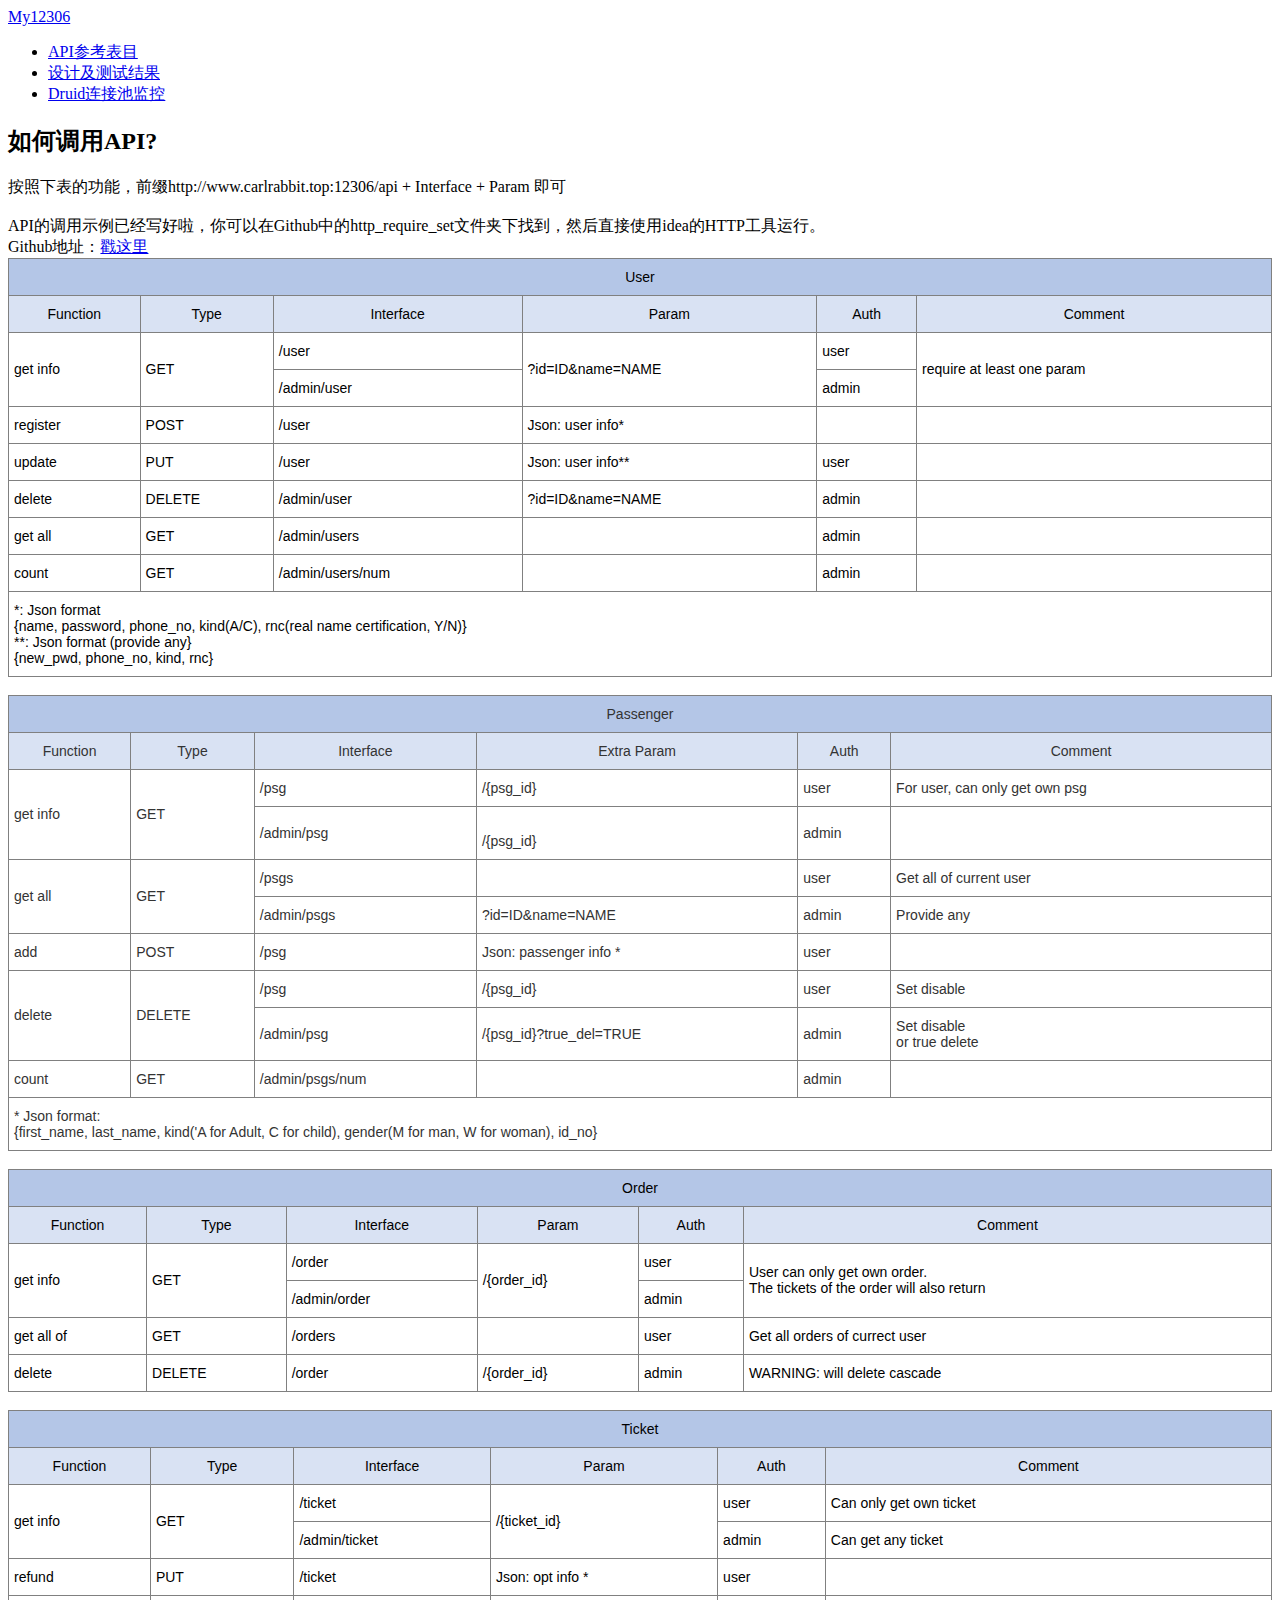
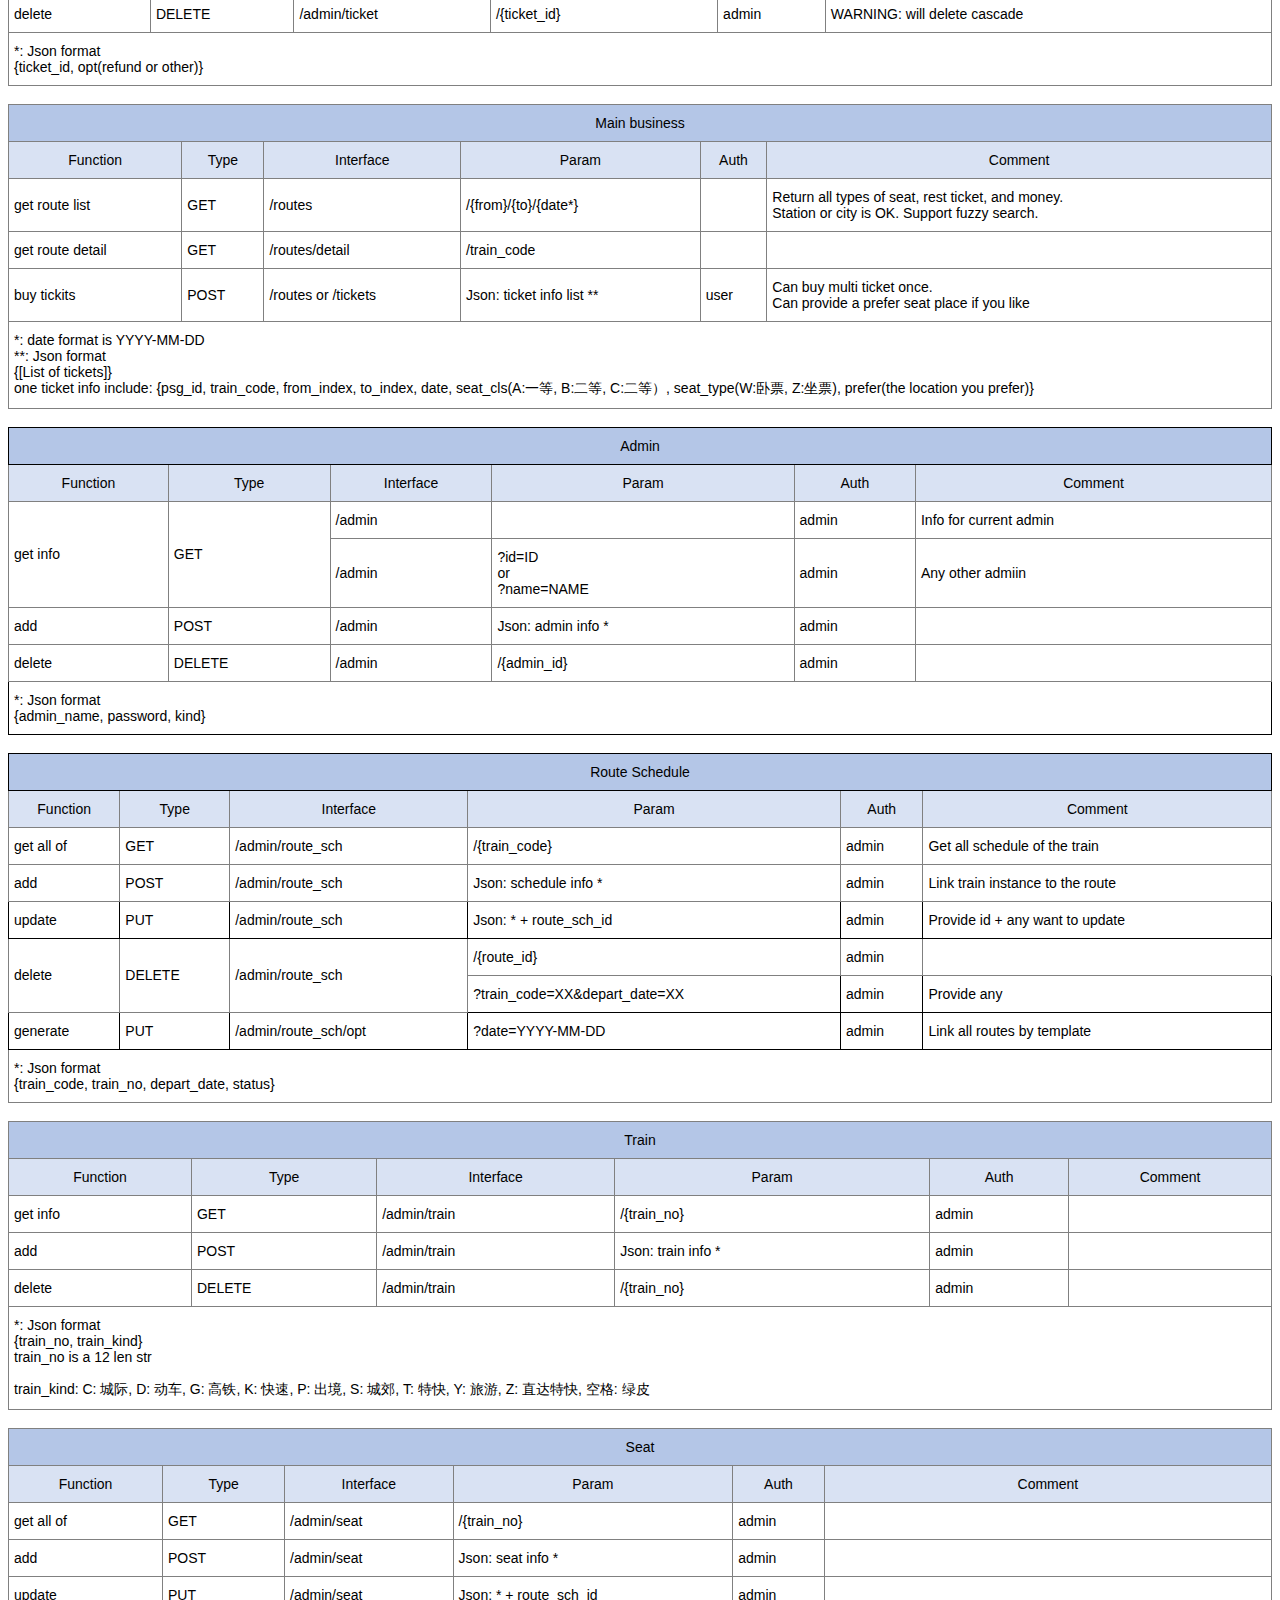
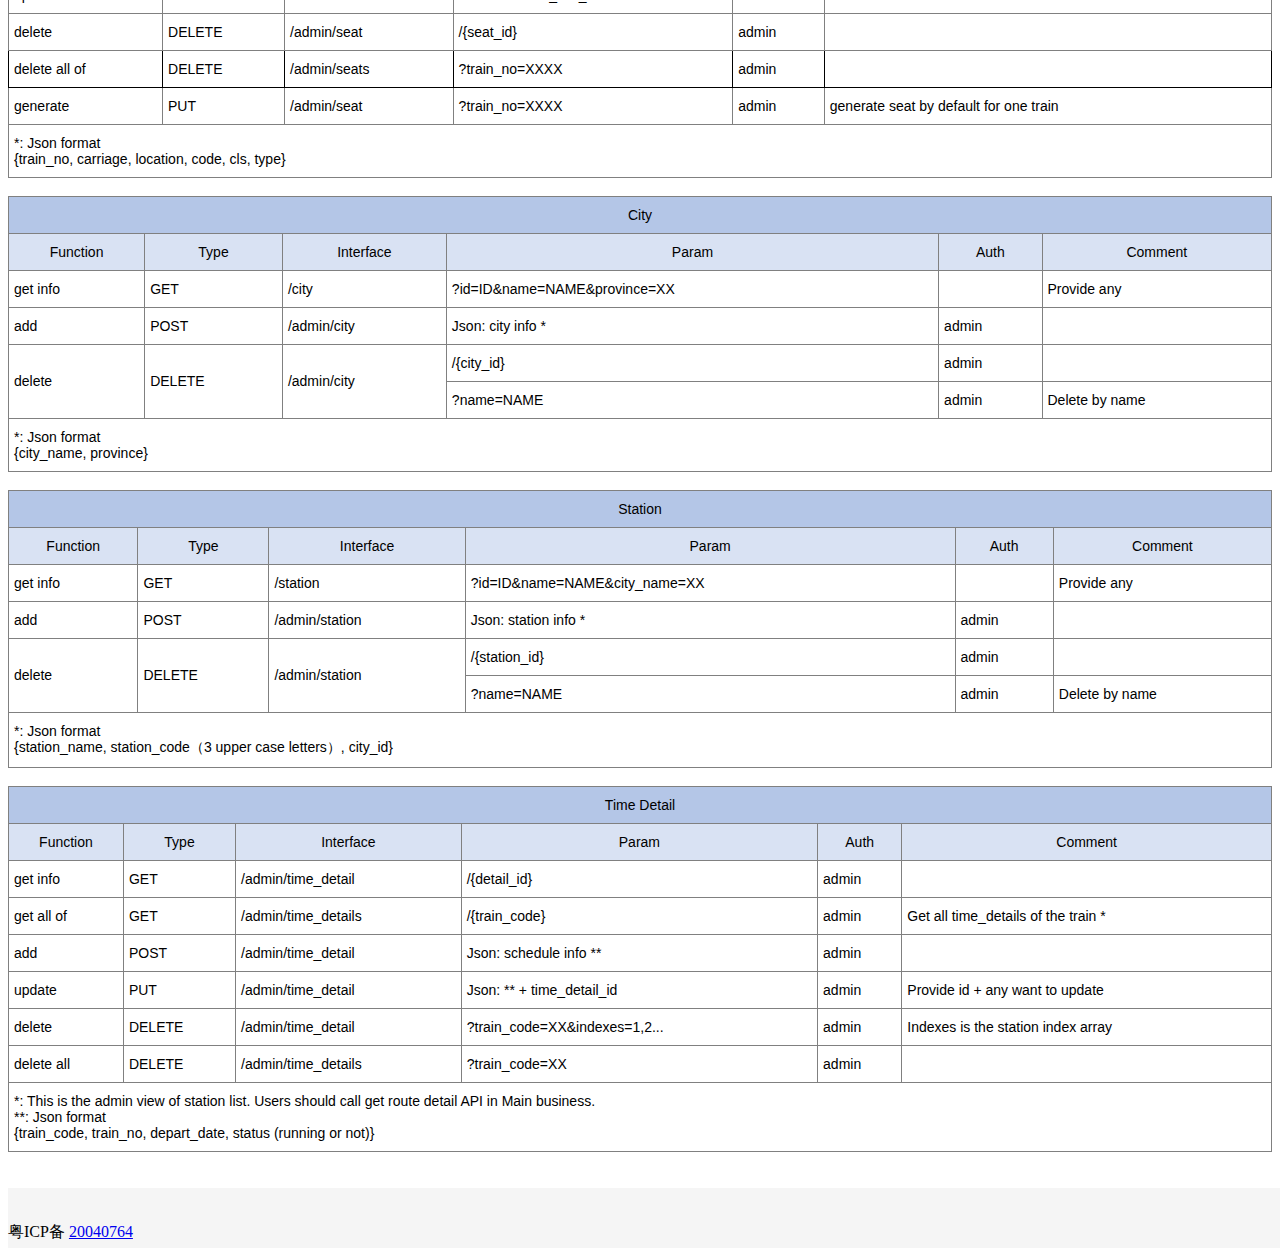
==== commit 6a27f4ce: "English environment fix" ====
--- a/my12306_web/src/main/resources/static/api_help.html
+++ b/my12306_web/src/main/resources/static/api_help.html
@@ -437,6 +437,24 @@
                 </td>
             </tr>
             <tr>
+                <td style="border-color:inherit;border-style:solid;border-width:1px;font-family:Arial, sans-serif;font-size:14px;overflow:hidden;padding:10px 5px;text-align:left;vertical-align:top;word-break:normal">
+                    get all of
+                </td>
+                <td style="border-color:inherit;border-style:solid;border-width:1px;font-family:Arial, sans-serif;font-size:14px;overflow:hidden;padding:10px 5px;text-align:left;vertical-align:top;word-break:normal">
+                    GET
+                </td>
+                <td style="border-color:inherit;border-style:solid;border-width:1px;font-family:Arial, sans-serif;font-size:14px;overflow:hidden;padding:10px 5px;text-align:left;vertical-align:top;word-break:normal">
+                    /orders
+                </td>
+                <td style="border-color:inherit;border-style:solid;border-width:1px;font-family:Arial, sans-serif;font-size:14px;overflow:hidden;padding:10px 5px;text-align:left;vertical-align:top;word-break:normal"></td>
+                <td style="border-color:inherit;border-style:solid;border-width:1px;font-family:Arial, sans-serif;font-size:14px;overflow:hidden;padding:10px 5px;text-align:left;vertical-align:top;word-break:normal">
+                    user
+                </td>
+                <td style="border-color:inherit;border-style:solid;border-width:1px;font-family:Arial, sans-serif;font-size:14px;overflow:hidden;padding:10px 5px;text-align:left;vertical-align:top;word-break:normal">
+                    Get all orders of currect user
+                </td>
+            </tr>
+            <tr>
                 <td style="border-color:inherit;border-style:solid;border-width:1px;font-family:Arial, sans-serif;font-size:14px;overflow:hidden;padding:10px 5px;text-align:left;vertical-align:middle;word-break:normal">
                     delete
                 </td>
